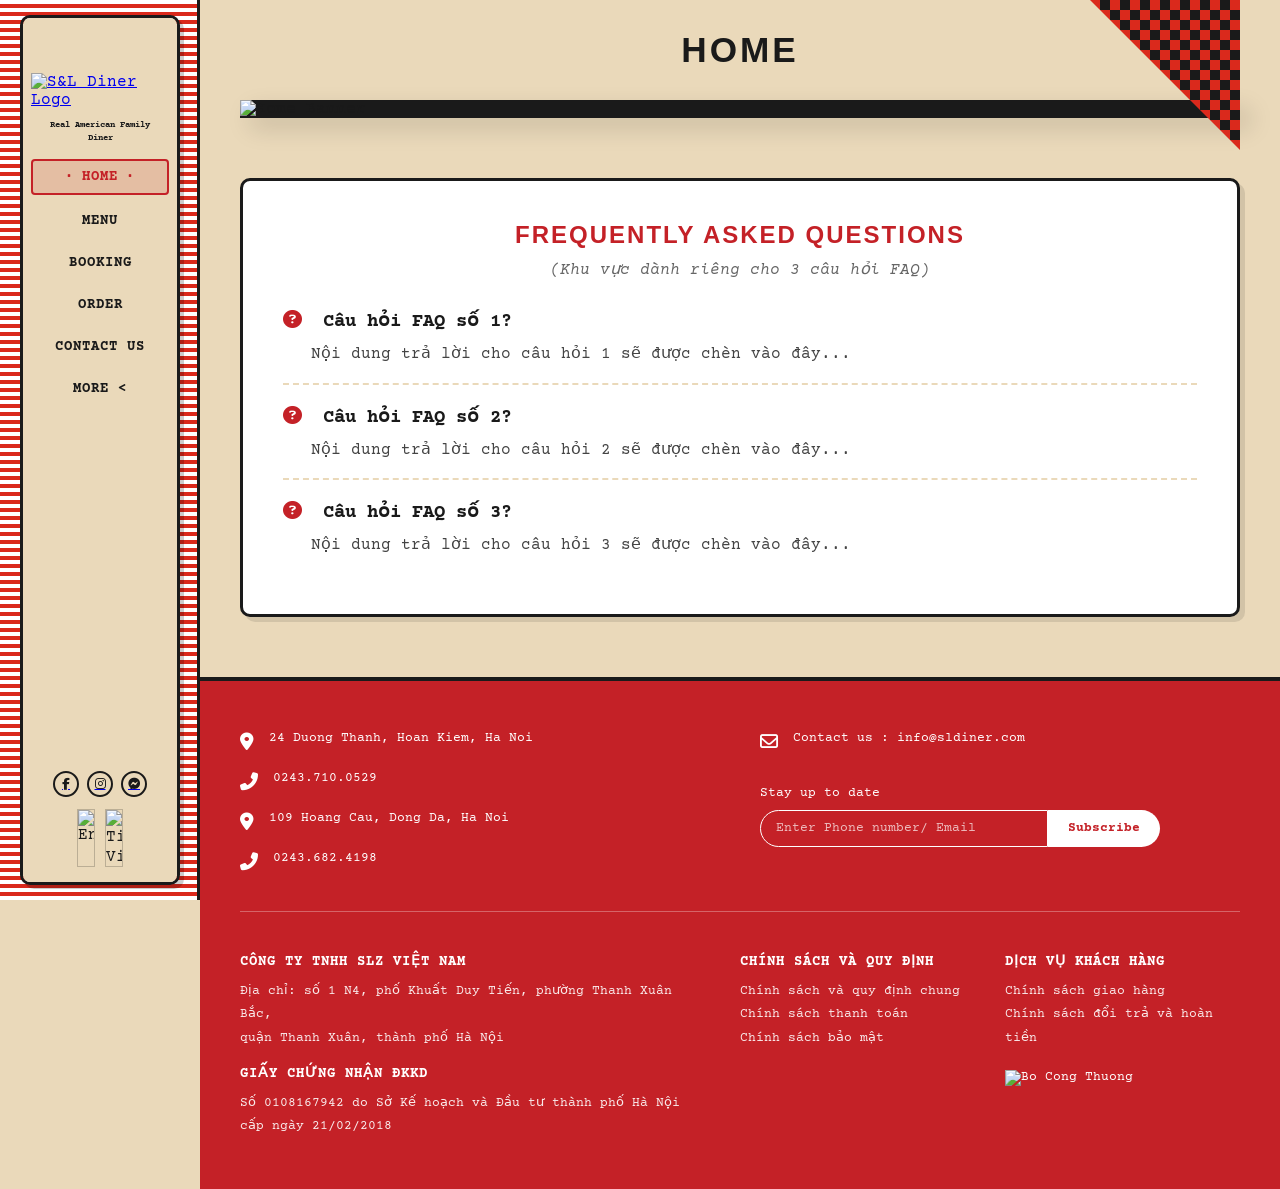
==== index.html @ bfbd5185 "init" ====
<!DOCTYPE html>
<html lang="en">
<head>
    <meta charset="UTF-8">
    <meta name="viewport" content="width=device-width, initial-scale=1.0">
    <title>S&L Diner - Home</title>
    <link rel="shortcut icon" href="https://sldiner.com/wp-content/uploads/2018/12/logo.png">
    <link rel="stylesheet" href="https://cdnjs.cloudflare.com/ajax/libs/font-awesome/6.4.0/css/all.min.css">
    <link rel="stylesheet" href="style.css">
</head>
<body>
    <!-- Background Sọc Đỏ Trắng -->
    <div class="stripes-bg"></div>

    <!-- Sidebar Thẻ Menu -->
    <aside class="diner-sidebar">
        <!-- Họa tiết Caro thò ra -->
        <div class="checker-tab"></div>
        <div class="checker-tab-2"></div>

        <a href="index.html">
            <img src="https://sldiner.com/wp-content/themes/yootheme/cache/logo-xoa-nen-7e51f199.webp" alt="S&L Diner Logo" class="sidebar-logo">
        </a>

        <div class="sidebar-tagline">Real American Family Diner</div>

        <nav class="sidebar-nav">
            <a href="index.html" class="active"><span class="dot">•</span> HOME <span class="dot">•</span></a>
            <a href="menu.html">MENU</a>
            <a href="#">BOOKING</a>
            <a href="#">ORDER</a>
            <a href="#">CONTACT US</a>
            <a href="#">MORE &lt;</a>
        </nav>

        <div class="sidebar-socials">
            <a href="#"><i class="fab fa-facebook-f"></i></a>
            <a href="#"><i class="fab fa-instagram"></i></a>
            <a href="#"><i class="fab fa-facebook-messenger"></i></a>
        </div>

        <div class="sidebar-flags">
            <img src="https://upload.wikimedia.org/wikipedia/en/a/a4/Flag_of_the_United_States.svg" alt="English">
            <img src="https://upload.wikimedia.org/wikipedia/commons/2/21/Flag_of_Vietnam.svg" alt="Tiếng Việt">
        </div>
    </aside>

    <!-- Nội Dung Chính -->
    <main class="diner-main">
        <div class="main-wrapper">
            <header class="diner-header">
                <h1>HOME</h1>
                <div class="checker-top-right"></div>
            </header>

            <!-- Layout Banner Home -->
            <div class="home-banner">
                <img src="https://sldiner.com/wp-content/themes/yootheme/cache/website_EN-2-faaf327c.webp" alt="Home Banner">
            </div>

            <!-- Khu vực dự trữ cho FAQ -->
            <section class="faq-reservation-area" style="width: 100%; margin-top: 60px; padding: 40px; background: #fff; border: 3px solid var(--diner-dark); border-radius: 10px; box-shadow: 5px 5px 0px rgba(0,0,0,0.1);">
                <div style="text-align: center; margin-bottom: 30px;">
                    <h2 style="font-family: 'Arial Black', Impact, sans-serif; color: var(--diner-red); letter-spacing: 2px;">FREQUENTLY ASKED QUESTIONS</h2>
                    <p style="font-style: italic; color: #666; margin-top: 10px;">(Khu vực dành riêng cho 3 câu hỏi FAQ)</p>
                </div>

                <div style="display: flex; flex-direction: column; gap: 20px;">
                    <!-- FAQ Item 1 -->
                    <div style="border-bottom: 2px dashed var(--diner-bg); padding-bottom: 15px;">
                        <h3 style="font-weight: 700; margin-bottom: 10px; color: var(--diner-dark);"><i class="fas fa-question-circle" style="color: var(--diner-red); margin-right: 10px;"></i> Câu hỏi FAQ số 1?</h3>
                        <p style="color: #444; line-height: 1.6; padding-left: 28px;">Nội dung trả lời cho câu hỏi 1 sẽ được chèn vào đây...</p>
                    </div>

                    <!-- FAQ Item 2 -->
                    <div style="border-bottom: 2px dashed var(--diner-bg); padding-bottom: 15px;">
                        <h3 style="font-weight: 700; margin-bottom: 10px; color: var(--diner-dark);"><i class="fas fa-question-circle" style="color: var(--diner-red); margin-right: 10px;"></i> Câu hỏi FAQ số 2?</h3>
                        <p style="color: #444; line-height: 1.6; padding-left: 28px;">Nội dung trả lời cho câu hỏi 2 sẽ được chèn vào đây...</p>
                    </div>

                    <!-- FAQ Item 3 -->
                    <div style="padding-bottom: 15px;">
                        <h3 style="font-weight: 700; margin-bottom: 10px; color: var(--diner-dark);"><i class="fas fa-question-circle" style="color: var(--diner-red); margin-right: 10px;"></i> Câu hỏi FAQ số 3?</h3>
                        <p style="color: #444; line-height: 1.6; padding-left: 28px;">Nội dung trả lời cho câu hỏi 3 sẽ được chèn vào đây...</p>
                    </div>
                </div>
            </section>
        </div>

        <!-- Footer -->
        <footer class="diner-footer">
            <div class="footer-top">
                <div class="footer-contact">
                    <div class="footer-item">
                        <i class="fas fa-map-marker-alt"></i>
                        <div>24 Duong Thanh, Hoan Kiem, Ha Noi</div>
                    </div>
                    <div class="footer-item">
                        <i class="fas fa-phone-alt"></i>
                        <div>0243.710.0529</div>
                    </div>
                    <div class="footer-item">
                        <i class="fas fa-map-marker-alt"></i>
                        <div>109 Hoang Cau, Dong Da, Ha Noi</div>
                    </div>
                    <div class="footer-item">
                        <i class="fas fa-phone-alt"></i>
                        <div>0243.682.4198</div>
                    </div>
                </div>

                <div class="footer-subscribe">
                    <div class="footer-item">
                        <i class="far fa-envelope"></i>
                        <div>Contact us : info@sldiner.com</div>
                    </div>
                    <div style="margin-top: 15px;">
                        <div style="margin-bottom: 8px;">Stay up to date</div>
                        <div class="subscribe-box">
                            <input type="text" placeholder="Enter Phone number/ Email">
                            <button>Subscribe</button>
                        </div>
                    </div>
                </div>
            </div>

            <div class="footer-bottom">
                <div class="footer-col">
                    <h4>CÔNG TY TNHH SLZ VIỆT NAM</h4>
                    <p>Địa chỉ: số 1 N4, phố Khuất Duy Tiến, phường Thanh Xuân Bắc,<br>quận Thanh Xuân, thành phố Hà Nội</p>
                    <br>
                    <h4>GIẤY CHỨNG NHẬN ĐKKD</h4>
                    <p>Số 0108167942 do Sở Kế hoạch và Đầu tư thành phố Hà Nội<br>cấp ngày 21/02/2018</p>
                </div>
                <div class="footer-col">
                    <h4>CHÍNH SÁCH VÀ QUY ĐỊNH</h4>
                    <p><a href="#">Chính sách và quy định chung</a></p>
                    <p><a href="#">Chính sách thanh toán</a></p>
                    <p><a href="#">Chính sách bảo mật</a></p>
                </div>
                <div class="footer-col">
                    <h4>DỊCH VỤ KHÁCH HÀNG</h4>
                    <p><a href="#">Chính sách giao hàng</a></p>
                    <p><a href="#">Chính sách đổi trả và hoàn tiền</a></p>
                    <img src="https://sldiner.com/wp-content/themes/yootheme/cache/Layer-53-f5d13b9d.webp" alt="Bo Cong Thuong" class="badge-img">
                </div>
            </div>
        </footer>
    </main>
</body>
</html>
---- style.css ----
@import url("https://fonts.googleapis.com/css2?family=Courier+Prime:wght@400;700&display=swap");

:root {
    --diner-bg: #ead9ba; /* Cập nhật màu nền theo yêu cầu */
    --diner-red: #c42127; /* Đỏ đậm cổ điển */
    --stripe-red: #da291c; /* Đỏ tươi cho sọc */
    --diner-dark: #1a1a1a; /* Đen đậm chữ */
}

* {
    box-sizing: border-box;
    margin: 0;
    padding: 0;
}

body {
    background-color: var(--diner-bg);
    font-family: "Courier Prime", monospace;
    color: var(--diner-dark);
    display: flex;
    min-height: 100vh;
    overflow-x: hidden;
}

/* ===== SỌC ĐỎ TRẮNG BÊN TRÁI ===== */
.stripes-bg {
    position: fixed;
    left: 0;
    top: 0;
    bottom: 0;
    width: 200px; /* Tăng bề rộng để cân đối sidebar */
    background: repeating-linear-gradient(
        0deg,
        #fff,
        #fff 4px,
        var(--stripe-red) 4px,
        var(--stripe-red) 8px
    );
    z-index: 0;
    border-right: 3px solid var(--diner-dark);
}

/* ===== SIDEBAR MENU (THẺ ĐẶT MÓN) ===== */
.diner-sidebar {
    position: fixed;
    /* Canh giữa sidebar trong vùng sọc (200px - 160px = 40px dư) -> 20px mỗi bên */
    left: 20px;
    top: 15px;
    bottom: 15px;
    width: 160px; /* Giữ nguyên độ rộng sidebar */
    background-color: var(--diner-bg);
    border: 3px solid var(--diner-dark);
    border-radius: 10px;
    z-index: 10;
    display: flex;
    flex-direction: column;
    align-items: center;
    padding: 15px 8px;
    box-shadow: 4px 4px 0px rgba(0, 0, 0, 0.2);
    overflow-y: auto;
    -ms-overflow-style: none;
    scrollbar-width: none;
}

/* Nút caro thò ra bên phải của sidebar */
.checker-tab {
    position: absolute;
    right: -12px;
    top: 25%; /* Điều chỉnh vị trí theo chiều cao mới */
    width: 12px;
    height: 60px;
    background-image: conic-gradient(
        var(--diner-dark) 90deg,
        #fff 90deg 180deg,
        var(--diner-dark) 180deg 270deg,
        #fff 270deg
    );
    background-size: 12px 12px;
    border: 3px solid var(--diner-dark);
    border-left: none;
    z-index: -1;
}

.checker-tab-2 {
    top: 45%;
    height: 40px;
}

.sidebar-logo {
    width: 90px; /* Tăng kích thước logo */
    margin-bottom: 10px;
}

.sidebar-tagline {
    font-size: 9px;
    text-align: center;
    margin-bottom: 15px;
    font-weight: 700;
    line-height: 1.4;
    padding: 0 5px;
}

.sidebar-nav {
    display: flex;
    flex-direction: column;
    gap: 10px; /* Giảm khoảng cách giữa các menu items */
    width: 100%;
    text-align: center;
}

.sidebar-nav a {
    text-decoration: none;
    color: var(--diner-dark);
    font-weight: 700;
    font-size: 14px; /* Tăng cỡ chữ */
    letter-spacing: 1px;
    transition: color 0.3s;
    padding: 8px 5px; /* Tăng padding để dễ bấm */
    border-radius: 4px;
}

.sidebar-nav a:hover {
    color: var(--diner-red);
    background-color: rgba(196, 33, 39, 0.1);
}

.sidebar-nav a.active {
    color: var(--diner-red);
    font-weight: 900;
    background-color: rgba(196, 33, 39, 0.15);
    border: 2px solid var(--diner-red);
}

.sidebar-nav a.active .dot {
    display: inline;
}

.sidebar-nav .dot {
    display: none;
    font-size: 10px;
    vertical-align: middle;
}

.sidebar-socials {
    margin-top: auto;
    display: flex;
    gap: 8px;
    margin-bottom: 12px;
}

.sidebar-socials i {
    background: var(--diner-bg);
    border: 2px solid var(--diner-dark);
    border-radius: 50%;
    width: 26px;
    height: 26px;
    display: flex;
    align-items: center;
    justify-content: center;
    font-size: 12px;
    color: var(--diner-dark);
    transition: all 0.3s;
}

.sidebar-socials i:hover {
    background: var(--diner-dark);
    color: #fff;
}

.sidebar-flags {
    display: flex;
    gap: 10px;
}

.sidebar-flags img {
    width: 18px;
    height: auto;
    border: 1px solid rgba(0, 0, 0, 0.2);
}

/* ===== MAIN CONTENT AREA ===== */
.diner-main {
    margin-left: 200px; /* Đồng bộ với độ rộng sọc đỏ mới */
    flex: 1;
    display: flex;
    flex-direction: column;
    min-height: 100vh;
    position: relative;
    z-index: 1;
}

/* Container đồng bộ cho Home và Menu */
.main-wrapper {
    max-width: 1400px;
    margin: 0 auto;
    width: 100%;
    /* Bỏ padding trái phải để khung ảnh nằm cân giữa so với không gian còn lại (từ 220px trở đi) */
    padding: 0 40px 60px 40px;
    display: flex;
    flex-direction: column;
    align-items: center;
}

.diner-header {
    padding: 30px 0;
    text-align: center;
    position: relative;
    width: 100%;
}

.diner-header h1 {
    font-family: "Arial Black", Impact, sans-serif;
    font-size: 2.2rem;
    letter-spacing: 3px;
    color: var(--diner-dark);
    text-transform: uppercase;
}

/* Họa tiết Caro góc trên phải */
.checker-top-right {
    position: absolute;
    top: 0;
    right: 0;
    width: 150px;
    height: 150px;
    background-image: conic-gradient(
        var(--diner-dark) 90deg,
        var(--stripe-red) 90deg 180deg,
        var(--diner-dark) 180deg 270deg,
        var(--stripe-red) 270deg
    );
    background-size: 20px 20px;
    clip-path: polygon(100% 0, 100% 100%, 0 0);
}

/* ===== GIAO DIỆN HIỂN THỊ (HOME & MENU) ===== */
.home-banner {
    width: 100%;
    box-shadow: 10px 10px 25px rgba(0, 0, 0, 0.15);
    background-color: var(--diner-dark);
    display: flex;
}

/* Layout quyển menu */
.menu-book-layout {
    width: 100%;
    box-shadow: 10px 10px 25px rgba(0, 0, 0, 0.15);
    background-color: var(--diner-dark);
    display: flex;
    flex-wrap: wrap; /* Cho phép các ảnh rớt dòng */
}

.home-banner img {
    width: 100%;
    display: block;
}

.menu-book-layout {
    display: flex; /* Flex để ép 2 ảnh luôn bằng nhau */
}

.menu-book-layout img {
    width: 50%; /* Mỗi trang chiếm chính xác 50% */
    display: block;
    object-fit: cover;
}

.menu-book-layout img:nth-child(even) {
    border-left: 2px solid rgba(0, 0, 0, 0.2); /* Nếp gấp sách đậm hơn chút */
}

/* ===== FOOTER CỔ ĐIỂN ===== */
.diner-footer {
    background-color: var(--diner-red);
    color: #fff;
    padding: 50px 40px;
    margin-top: auto;
    font-size: 13px;
    border-top: 4px solid var(--diner-dark);
    position: relative;
}

.footer-top {
    display: grid;
    grid-template-columns: 1fr 1fr;
    gap: 40px;
    margin-bottom: 40px;
    border-bottom: 1px solid rgba(255, 255, 255, 0.3);
    padding-bottom: 40px;
}

.footer-contact {
    display: flex;
    flex-direction: column;
    gap: 20px;
}

.footer-item {
    display: flex;
    align-items: flex-start;
    gap: 15px;
}

.footer-item i {
    font-size: 18px;
    margin-top: 2px;
}

.footer-subscribe {
    display: flex;
    flex-direction: column;
    gap: 20px;
}

.subscribe-box {
    display: flex;
    margin-top: 10px;
    max-width: 400px;
}

.subscribe-box input {
    padding: 10px 15px;
    background: transparent;
    border: 1px solid #fff;
    color: #fff;
    flex: 1;
    font-family: inherit;
    border-radius: 20px 0 0 20px;
    outline: none;
}

.subscribe-box input::placeholder {
    color: rgba(255, 255, 255, 0.7);
}

.subscribe-box button {
    padding: 10px 20px;
    background: #fff;
    color: var(--diner-red);
    border: none;
    font-family: inherit;
    font-weight: 700;
    border-radius: 0 20px 20px 0;
    cursor: pointer;
    transition: background 0.3s;
}

.subscribe-box button:hover {
    background: var(--diner-bg);
}

.footer-bottom {
    display: grid;
    grid-template-columns: 2fr 1fr 1fr;
    gap: 30px;
}

.footer-col h4 {
    font-size: 14px;
    margin-bottom: 10px;
    letter-spacing: 1px;
}

.footer-col p,
.footer-col a {
    color: rgba(255, 255, 255, 0.9);
    text-decoration: none;
    line-height: 1.8;
}

.footer-col a:hover {
    text-decoration: underline;
}

.badge-img {
    margin-top: 20px;
    width: 120px;
}

/* ===== RESPONSIVE ===== */
@media (max-width: 1024px) {
    .menu-book-layout {
        grid-template-columns: 1fr; /* Mobile/Tablet chỉ hiện 1 cột dọc */
        padding: 0 20px 40px 20px;
    }
}

@media (max-width: 768px) {
    body {
        flex-direction: column;
    }

    .stripes-bg {
        width: 100%;
        height: 15px;
        bottom: auto;
        border-right: none;
        border-bottom: 2px solid var(--diner-dark);
        z-index: 100;
    }

    .diner-sidebar {
        position: relative;
        left: 0;
        top: 15px;
        width: 100%;
        height: auto;
        border-radius: 0;
        border-left: none;
        border-right: none;
        flex-direction: row;
        flex-wrap: wrap;
        justify-content: space-between;
        padding: 15px 20px;
    }

    .checker-tab,
    .checker-tab-2 {
        display: none;
    }

    .sidebar-tagline {
        display: none;
    }

    .sidebar-nav {
        flex-direction: row;
        width: auto;
        gap: 15px;
        align-items: center;
        flex-wrap: wrap;
    }

    .diner-main {
        margin-left: 0;
    }

    .footer-top,
    .footer-bottom {
        grid-template-columns: 1fr;
        gap: 30px;
    }
}
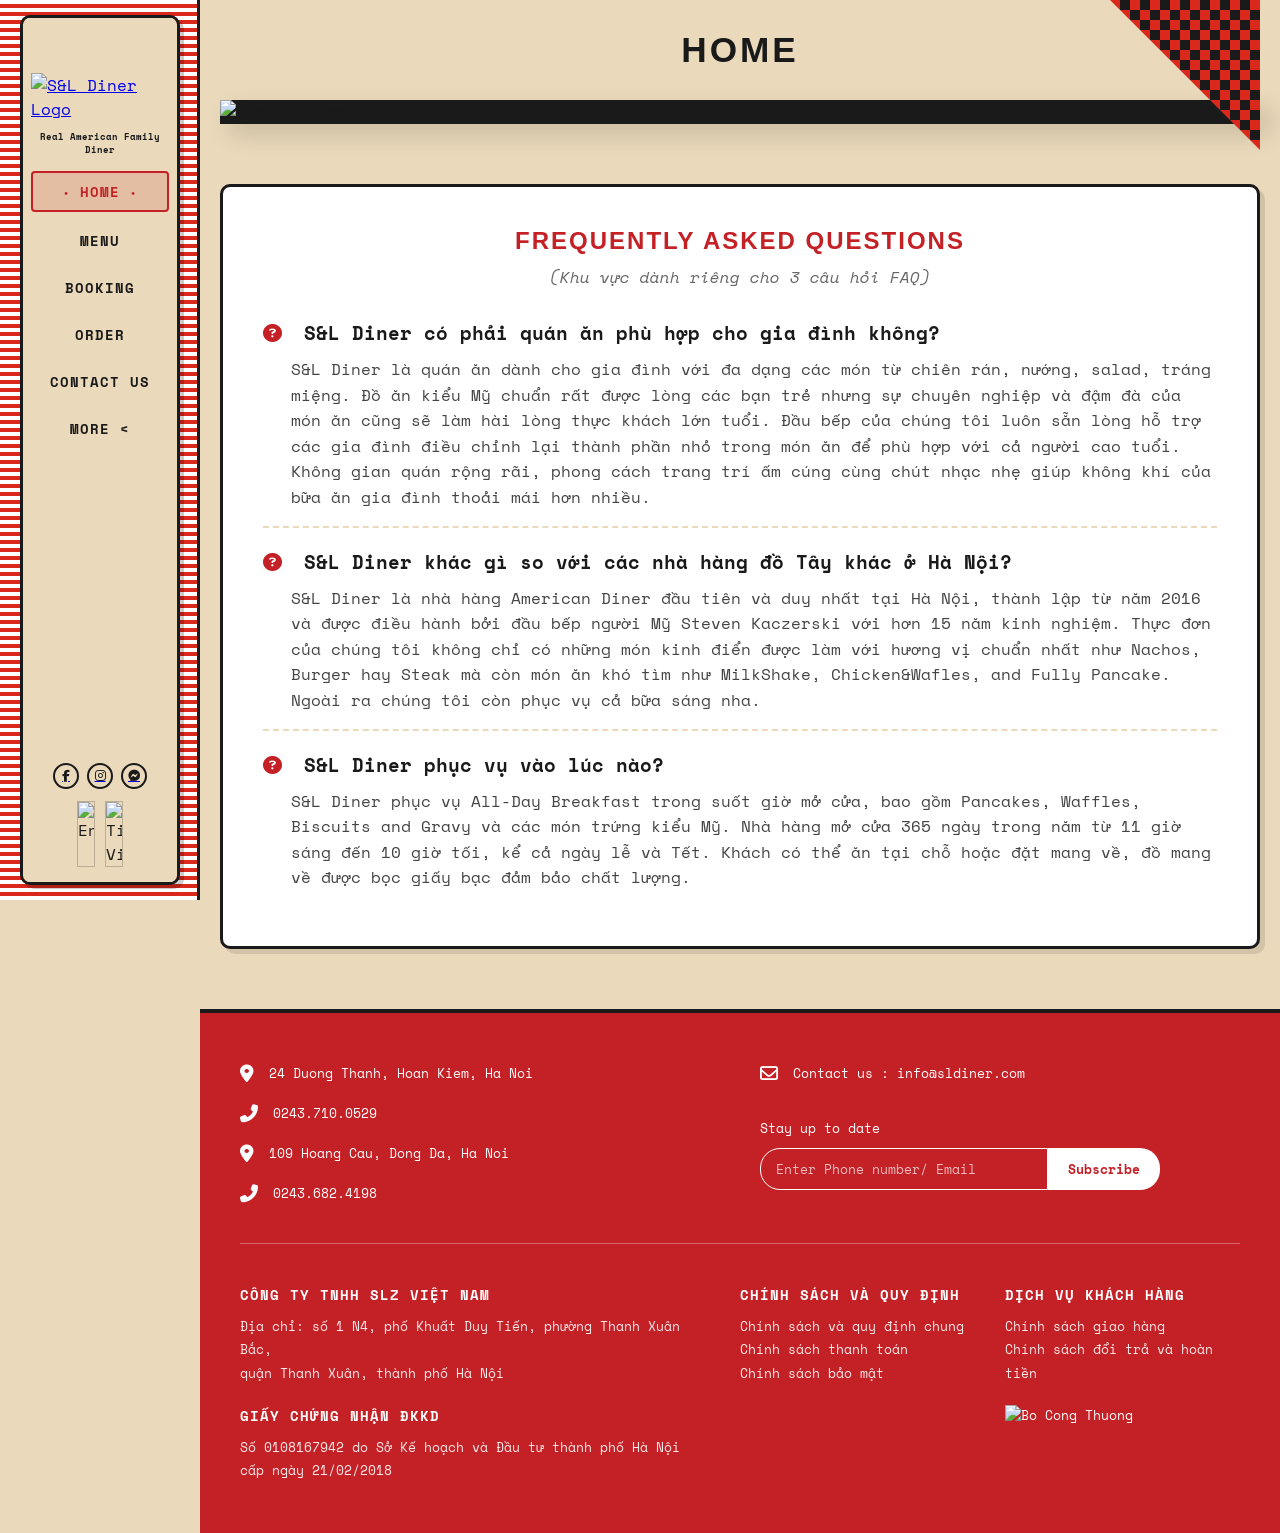
==== commit c7a3618b: "up" ====
--- a/index.html
+++ b/index.html
@@ -1,151 +1,294 @@
-<!DOCTYPE html>
+<!doctype html>
 <html lang="en">
-<head>
-    <meta charset="UTF-8">
-    <meta name="viewport" content="width=device-width, initial-scale=1.0">
-    <title>S&L Diner - Home</title>
-    <link rel="shortcut icon" href="https://sldiner.com/wp-content/uploads/2018/12/logo.png">
-    <link rel="stylesheet" href="https://cdnjs.cloudflare.com/ajax/libs/font-awesome/6.4.0/css/all.min.css">
-    <link rel="stylesheet" href="style.css">
-</head>
-<body>
-    <!-- Background Sọc Đỏ Trắng -->
-    <div class="stripes-bg"></div>
-
-    <!-- Sidebar Thẻ Menu -->
-    <aside class="diner-sidebar">
-        <!-- Họa tiết Caro thò ra -->
-        <div class="checker-tab"></div>
-        <div class="checker-tab-2"></div>
-
-        <a href="index.html">
-            <img src="https://sldiner.com/wp-content/themes/yootheme/cache/logo-xoa-nen-7e51f199.webp" alt="S&L Diner Logo" class="sidebar-logo">
-        </a>
-
-        <div class="sidebar-tagline">Real American Family Diner</div>
-
-        <nav class="sidebar-nav">
-            <a href="index.html" class="active"><span class="dot">•</span> HOME <span class="dot">•</span></a>
-            <a href="menu.html">MENU</a>
-            <a href="#">BOOKING</a>
-            <a href="#">ORDER</a>
-            <a href="#">CONTACT US</a>
-            <a href="#">MORE &lt;</a>
-        </nav>
-
-        <div class="sidebar-socials">
-            <a href="#"><i class="fab fa-facebook-f"></i></a>
-            <a href="#"><i class="fab fa-instagram"></i></a>
-            <a href="#"><i class="fab fa-facebook-messenger"></i></a>
-        </div>
-
-        <div class="sidebar-flags">
-            <img src="https://upload.wikimedia.org/wikipedia/en/a/a4/Flag_of_the_United_States.svg" alt="English">
-            <img src="https://upload.wikimedia.org/wikipedia/commons/2/21/Flag_of_Vietnam.svg" alt="Tiếng Việt">
-        </div>
-    </aside>
-
-    <!-- Nội Dung Chính -->
-    <main class="diner-main">
-        <div class="main-wrapper">
-            <header class="diner-header">
-                <h1>HOME</h1>
-                <div class="checker-top-right"></div>
-            </header>
-
-            <!-- Layout Banner Home -->
-            <div class="home-banner">
-                <img src="https://sldiner.com/wp-content/themes/yootheme/cache/website_EN-2-faaf327c.webp" alt="Home Banner">
+    <head>
+        <meta charset="UTF-8" />
+        <meta name="viewport" content="width=device-width, initial-scale=1.0" />
+        <title>S&L Diner - Home</title>
+        <link
+            rel="shortcut icon"
+            href="https://sldiner.com/wp-content/uploads/2018/12/logo.png"
+        />
+        <link
+            rel="stylesheet"
+            href="https://cdnjs.cloudflare.com/ajax/libs/font-awesome/6.4.0/css/all.min.css"
+        />
+        <link rel="stylesheet" href="style.css" />
+    </head>
+    <body>
+        <!-- Background Sọc Đỏ Trắng -->
+        <div class="stripes-bg"></div>
+
+        <!-- Sidebar Thẻ Menu -->
+        <aside class="diner-sidebar">
+            <!-- Họa tiết Caro thò ra -->
+            <div class="checker-tab"></div>
+            <div class="checker-tab-2"></div>
+
+            <a href="index.html">
+                <img
+                    src="https://sldiner.com/wp-content/themes/yootheme/cache/logo-xoa-nen-7e51f199.webp"
+                    alt="S&L Diner Logo"
+                    class="sidebar-logo"
+                />
+            </a>
+
+            <div class="sidebar-tagline">Real American Family Diner</div>
+
+            <nav class="sidebar-nav">
+                <a href="index.html" class="active"
+                    ><span class="dot">•</span> HOME
+                    <span class="dot">•</span></a
+                >
+                <a href="menu.html">MENU</a>
+                <a href="#">BOOKING</a>
+                <a href="#">ORDER</a>
+                <a href="#">CONTACT US</a>
+                <a href="#">MORE &lt;</a>
+            </nav>
+
+            <div class="sidebar-socials">
+                <a href="#"><i class="fab fa-facebook-f"></i></a>
+                <a href="#"><i class="fab fa-instagram"></i></a>
+                <a href="#"><i class="fab fa-facebook-messenger"></i></a>
             </div>
 
-            <!-- Khu vực dự trữ cho FAQ -->
-            <section class="faq-reservation-area" style="width: 100%; margin-top: 60px; padding: 40px; background: #fff; border: 3px solid var(--diner-dark); border-radius: 10px; box-shadow: 5px 5px 0px rgba(0,0,0,0.1);">
-                <div style="text-align: center; margin-bottom: 30px;">
-                    <h2 style="font-family: 'Arial Black', Impact, sans-serif; color: var(--diner-red); letter-spacing: 2px;">FREQUENTLY ASKED QUESTIONS</h2>
-                    <p style="font-style: italic; color: #666; margin-top: 10px;">(Khu vực dành riêng cho 3 câu hỏi FAQ)</p>
+            <div class="sidebar-flags">
+                <img
+                    src="https://upload.wikimedia.org/wikipedia/en/a/a4/Flag_of_the_United_States.svg"
+                    alt="English"
+                />
+                <img
+                    src="https://upload.wikimedia.org/wikipedia/commons/2/21/Flag_of_Vietnam.svg"
+                    alt="Tiếng Việt"
+                />
+            </div>
+        </aside>
+
+        <!-- Nội Dung Chính -->
+        <main class="diner-main">
+            <div class="main-wrapper">
+                <header class="diner-header">
+                    <h1>HOME</h1>
+                    <div class="checker-top-right"></div>
+                </header>
+
+                <!-- Layout Banner Home -->
+                <div class="home-banner">
+                    <img
+                        src="https://sldiner.com/wp-content/themes/yootheme/cache/website_EN-2-faaf327c.webp"
+                        alt="Home Banner"
+                    />
                 </div>
 
-                <div style="display: flex; flex-direction: column; gap: 20px;">
-                    <!-- FAQ Item 1 -->
-                    <div style="border-bottom: 2px dashed var(--diner-bg); padding-bottom: 15px;">
-                        <h3 style="font-weight: 700; margin-bottom: 10px; color: var(--diner-dark);"><i class="fas fa-question-circle" style="color: var(--diner-red); margin-right: 10px;"></i> Câu hỏi FAQ số 1?</h3>
-                        <p style="color: #444; line-height: 1.6; padding-left: 28px;">Nội dung trả lời cho câu hỏi 1 sẽ được chèn vào đây...</p>
-                    </div>
-
-                    <!-- FAQ Item 2 -->
-                    <div style="border-bottom: 2px dashed var(--diner-bg); padding-bottom: 15px;">
-                        <h3 style="font-weight: 700; margin-bottom: 10px; color: var(--diner-dark);"><i class="fas fa-question-circle" style="color: var(--diner-red); margin-right: 10px;"></i> Câu hỏi FAQ số 2?</h3>
-                        <p style="color: #444; line-height: 1.6; padding-left: 28px;">Nội dung trả lời cho câu hỏi 2 sẽ được chèn vào đây...</p>
-                    </div>
-
-                    <!-- FAQ Item 3 -->
-                    <div style="padding-bottom: 15px;">
-                        <h3 style="font-weight: 700; margin-bottom: 10px; color: var(--diner-dark);"><i class="fas fa-question-circle" style="color: var(--diner-red); margin-right: 10px;"></i> Câu hỏi FAQ số 3?</h3>
-                        <p style="color: #444; line-height: 1.6; padding-left: 28px;">Nội dung trả lời cho câu hỏi 3 sẽ được chèn vào đây...</p>
+                <!-- Khu vực dự trữ cho FAQ -->
+                <section
+                    class="faq-reservation-area"
+                    style="
+                        width: 100%;
+                        margin-top: 60px;
+                        padding: 40px;
+                        background: #fff;
+                        border: 3px solid var(--diner-dark);
+                        border-radius: 10px;
+                        box-shadow: 5px 5px 0px rgba(0, 0, 0, 0.1);
+                    "
+                >
+                    <div style="text-align: center; margin-bottom: 30px">
+                        <h2
+                            style="
+                                font-family:
+                                    &quot;Arial Black&quot;, Impact, sans-serif;
+                                color: var(--diner-red);
+                                letter-spacing: 2px;
+                            "
+                        >
+                            FREQUENTLY ASKED QUESTIONS
+                        </h2>
+                        <p
+                            style="
+                                font-style: italic;
+                                color: #666;
+                                margin-top: 10px;
+                            "
+                        >
+                            (Khu vực dành riêng cho 3 câu hỏi FAQ)
+                        </p>
+                    </div>
+
+                    <div
+                        style="display: flex; flex-direction: column; gap: 20px"
+                    >
+                        <div
+                            style="
+                                border-bottom: 2px dashed var(--diner-bg);
+                                padding-bottom: 15px;
+                            "
+                        >
+                            <h3
+                                style="
+                                    font-weight: 700;
+                                    margin-bottom: 10px;
+                                    color: var(--diner-dark);
+                                "
+                            >
+                                <i
+                                    class="fas fa-question-circle"
+                                    style="
+                                        color: var(--diner-red);
+                                        margin-right: 10px;
+                                    "
+                                ></i>
+                                S&amp;L Diner có phải quán ăn phù hợp cho gia đình không?
+                            </h3>
+                            <p
+                                style="
+                                    color: #444;
+                                    line-height: 1.6;
+                                    padding-left: 28px;
+                                "
+                            >
+                                S&amp;L Diner là quán ăn dành cho gia đình với đa dạng các món từ chiên rán, nướng, salad, tráng miệng. Đồ ăn kiểu Mỹ chuẩn rất được lòng các bạn trẻ nhưng sự chuyên nghiệp và đậm đà của món ăn cũng sẽ làm hài lòng thực khách lớn tuổi. Đầu bếp của chúng tôi luôn sẵn lòng hỗ trợ các gia đình điều chỉnh lại thành phần nhỏ trong món ăn để phù hợp với cả người cao tuổi. Không gian quán rộng rãi, phong cách trang trí ấm cúng cùng chút nhạc nhẹ giúp không khí của bữa ăn gia đình thoải mái hơn nhiều.
+                            </p>
+                        </div>
+
+                        <div
+                            style="
+                                border-bottom: 2px dashed var(--diner-bg);
+                                padding-bottom: 15px;
+                            "
+                        >
+                            <h3
+                                style="
+                                    font-weight: 700;
+                                    margin-bottom: 10px;
+                                    color: var(--diner-dark);
+                                "
+                            >
+                                <i
+                                    class="fas fa-question-circle"
+                                    style="
+                                        color: var(--diner-red);
+                                        margin-right: 10px;
+                                    "
+                                ></i>
+                                S&amp;L Diner khác gì so với các nhà hàng đồ Tây khác ở Hà Nội?
+                            </h3>
+                            <p
+                                style="
+                                    color: #444;
+                                    line-height: 1.6;
+                                    padding-left: 28px;
+                                "
+                            >
+                                S&amp;L Diner là nhà hàng American Diner đầu tiên và duy nhất tại Hà Nội, thành lập từ năm 2016 và được điều hành bởi đầu bếp người Mỹ Steven Kaczerski với hơn 15 năm kinh nghiệm. Thực đơn của chúng tôi không chỉ có những món kinh điển được làm với hương vị chuẩn nhất như Nachos, Burger hay Steak mà còn món ăn khó tìm như MilkShake, Chicken&amp;Wafles, and Fully Pancake. Ngoài ra chúng tôi còn phục vụ cả bữa sáng nha.
+                            </p>
+                        </div>
+
+                        <div style="padding-bottom: 15px">
+                            <h3
+                                style="
+                                    font-weight: 700;
+                                    margin-bottom: 10px;
+                                    color: var(--diner-dark);
+                                "
+                            >
+                                <i
+                                    class="fas fa-question-circle"
+                                    style="
+                                        color: var(--diner-red);
+                                        margin-right: 10px;
+                                    "
+                                ></i>
+                                S&amp;L Diner phục vụ vào lúc nào?
+                            </h3>
+                            <p
+                                style="
+                                    color: #444;
+                                    line-height: 1.6;
+                                    padding-left: 28px;
+                                "
+                            >
+                                S&amp;L Diner phục vụ All-Day Breakfast trong suốt giờ mở cửa, bao gồm Pancakes, Waffles, Biscuits and Gravy và các món trứng kiểu Mỹ. Nhà hàng mở cửa 365 ngày trong năm từ 11 giờ sáng đến 10 giờ tối, kể cả ngày lễ và Tết. Khách có thể ăn tại chỗ hoặc đặt mang về, đồ mang về được bọc giấy bạc đảm bảo chất lượng.
+                            </p>
+                        </div>
+                    </div>
+                </section>
+            </div>
+
+            <!-- Footer -->
+            <footer class="diner-footer">
+                <div class="footer-top">
+                    <div class="footer-contact">
+                        <div class="footer-item">
+                            <i class="fas fa-map-marker-alt"></i>
+                            <div>24 Duong Thanh, Hoan Kiem, Ha Noi</div>
+                        </div>
+                        <div class="footer-item">
+                            <i class="fas fa-phone-alt"></i>
+                            <div>0243.710.0529</div>
+                        </div>
+                        <div class="footer-item">
+                            <i class="fas fa-map-marker-alt"></i>
+                            <div>109 Hoang Cau, Dong Da, Ha Noi</div>
+                        </div>
+                        <div class="footer-item">
+                            <i class="fas fa-phone-alt"></i>
+                            <div>0243.682.4198</div>
+                        </div>
+                    </div>
+
+                    <div class="footer-subscribe">
+                        <div class="footer-item">
+                            <i class="far fa-envelope"></i>
+                            <div>Contact us : info@sldiner.com</div>
+                        </div>
+                        <div style="margin-top: 15px">
+                            <div style="margin-bottom: 8px">
+                                Stay up to date
+                            </div>
+                            <div class="subscribe-box">
+                                <input
+                                    type="text"
+                                    placeholder="Enter Phone number/ Email"
+                                />
+                                <button>Subscribe</button>
+                            </div>
+                        </div>
                     </div>
                 </div>
-            </section>
-        </div>
-
-        <!-- Footer -->
-        <footer class="diner-footer">
-            <div class="footer-top">
-                <div class="footer-contact">
-                    <div class="footer-item">
-                        <i class="fas fa-map-marker-alt"></i>
-                        <div>24 Duong Thanh, Hoan Kiem, Ha Noi</div>
-                    </div>
-                    <div class="footer-item">
-                        <i class="fas fa-phone-alt"></i>
-                        <div>0243.710.0529</div>
-                    </div>
-                    <div class="footer-item">
-                        <i class="fas fa-map-marker-alt"></i>
-                        <div>109 Hoang Cau, Dong Da, Ha Noi</div>
-                    </div>
-                    <div class="footer-item">
-                        <i class="fas fa-phone-alt"></i>
-                        <div>0243.682.4198</div>
+
+                <div class="footer-bottom">
+                    <div class="footer-col">
+                        <h4>CÔNG TY TNHH SLZ VIỆT NAM</h4>
+                        <p>
+                            Địa chỉ: số 1 N4, phố Khuất Duy Tiến, phường Thanh
+                            Xuân Bắc,<br />quận Thanh Xuân, thành phố Hà Nội
+                        </p>
+                        <br />
+                        <h4>GIẤY CHỨNG NHẬN ĐKKD</h4>
+                        <p>
+                            Số 0108167942 do Sở Kế hoạch và Đầu tư thành phố Hà
+                            Nội<br />cấp ngày 21/02/2018
+                        </p>
+                    </div>
+                    <div class="footer-col">
+                        <h4>CHÍNH SÁCH VÀ QUY ĐỊNH</h4>
+                        <p><a href="#">Chính sách và quy định chung</a></p>
+                        <p><a href="#">Chính sách thanh toán</a></p>
+                        <p><a href="#">Chính sách bảo mật</a></p>
+                    </div>
+                    <div class="footer-col">
+                        <h4>DỊCH VỤ KHÁCH HÀNG</h4>
+                        <p><a href="#">Chính sách giao hàng</a></p>
+                        <p><a href="#">Chính sách đổi trả và hoàn tiền</a></p>
+                        <img
+                            src="https://sldiner.com/wp-content/themes/yootheme/cache/Layer-53-f5d13b9d.webp"
+                            alt="Bo Cong Thuong"
+                            class="badge-img"
+                        />
                     </div>
                 </div>
-
-                <div class="footer-subscribe">
-                    <div class="footer-item">
-                        <i class="far fa-envelope"></i>
-                        <div>Contact us : info@sldiner.com</div>
-                    </div>
-                    <div style="margin-top: 15px;">
-                        <div style="margin-bottom: 8px;">Stay up to date</div>
-                        <div class="subscribe-box">
-                            <input type="text" placeholder="Enter Phone number/ Email">
-                            <button>Subscribe</button>
-                        </div>
-                    </div>
-                </div>
-            </div>
-
-            <div class="footer-bottom">
-                <div class="footer-col">
-                    <h4>CÔNG TY TNHH SLZ VIỆT NAM</h4>
-                    <p>Địa chỉ: số 1 N4, phố Khuất Duy Tiến, phường Thanh Xuân Bắc,<br>quận Thanh Xuân, thành phố Hà Nội</p>
-                    <br>
-                    <h4>GIẤY CHỨNG NHẬN ĐKKD</h4>
-                    <p>Số 0108167942 do Sở Kế hoạch và Đầu tư thành phố Hà Nội<br>cấp ngày 21/02/2018</p>
-                </div>
-                <div class="footer-col">
-                    <h4>CHÍNH SÁCH VÀ QUY ĐỊNH</h4>
-                    <p><a href="#">Chính sách và quy định chung</a></p>
-                    <p><a href="#">Chính sách thanh toán</a></p>
-                    <p><a href="#">Chính sách bảo mật</a></p>
-                </div>
-                <div class="footer-col">
-                    <h4>DỊCH VỤ KHÁCH HÀNG</h4>
-                    <p><a href="#">Chính sách giao hàng</a></p>
-                    <p><a href="#">Chính sách đổi trả và hoàn tiền</a></p>
-                    <img src="https://sldiner.com/wp-content/themes/yootheme/cache/Layer-53-f5d13b9d.webp" alt="Bo Cong Thuong" class="badge-img">
-                </div>
-            </div>
-        </footer>
-    </main>
-</body>
-</html>+            </footer>
+        </main>
+    </body>
+</html>
--- a/style.css
+++ b/style.css
@@ -1,4 +1,4 @@
-@import url("https://fonts.googleapis.com/css2?family=Courier+Prime:wght@400;700&display=swap");
+@import url("https://fonts.googleapis.com/css2?family=Space+Mono:ital,wght@0,400;0,700;1,400;1,700&display=swap");
 
 :root {
     --diner-bg: #ead9ba; /* Cập nhật màu nền theo yêu cầu */
@@ -15,7 +15,7 @@
 
 body {
     background-color: var(--diner-bg);
-    font-family: "Courier Prime", monospace;
+    font-family: "Space Mono", "Courier New", Courier, monospace;
     color: var(--diner-dark);
     display: flex;
     min-height: 100vh;
@@ -191,14 +191,13 @@
 
 /* Container đồng bộ cho Home và Menu */
 .main-wrapper {
-    max-width: 1400px;
-    margin: 0 auto;
+    max-width: none;
+    margin: 0;
     width: 100%;
-    /* Bỏ padding trái phải để khung ảnh nằm cân giữa so với không gian còn lại (từ 220px trở đi) */
-    padding: 0 40px 60px 40px;
+    padding: 0 20px 60px 20px;
     display: flex;
     flex-direction: column;
-    align-items: center;
+    align-items: stretch;
 }
 
 .diner-header {
@@ -435,6 +434,69 @@
         margin-left: 0;
     }
 
+    .main-wrapper {
+        padding: 0 15px 40px 15px;
+    }
+
+    /* Đổi ảnh Menu thành 1 cột trên mobile */
+    .menu-book-layout img {
+        width: 100%;
+        border-left: none !important;
+        border-bottom: 2px solid rgba(0, 0, 0, 0.2);
+    }
+
+    /* Thiết kế lại Table cho Mobile */
+    .menu-rcm-area {
+        padding: 20px 10px !important;
+        margin-top: 30px !important;
+        overflow-x: auto !important; /* Cho phép cuộn ngang bảng trên mobile nếu cần */
+    }
+
+    /* Bỏ giới hạn tối thiểu 800px trên mobile */
+    .menu-rcm-area table {
+        min-width: unset !important;
+    }
+
+    /* Xếp chồng nội dung bảng trên mobile */
+    .menu-rcm-area thead {
+        display: none; /* Ẩn tiêu đề cột */
+    }
+
+    .menu-rcm-area tbody tr {
+        display: block;
+        margin-bottom: 20px;
+        border: 2px solid var(--diner-dark) !important;
+        border-radius: 8px;
+        background: #fff;
+    }
+
+    .menu-rcm-area th,
+    .menu-rcm-area td {
+        display: block;
+        width: 100% !important;
+        border-right: none !important;
+        border-bottom: 1px solid rgba(0, 0, 0, 0.1) !important;
+        padding: 15px !important;
+    }
+
+    /* Canh giữa các nội dung trong bảng trên mobile */
+    .menu-rcm-area td > div[style*="display: flex"] {
+        flex-direction: column;
+        align-items: center;
+        gap: 20px !important;
+    }
+
+    .menu-rcm-area td > div > div[style*="text-align: center"] {
+        max-width: 100% !important;
+        width: 100%;
+    }
+
+    /* Giới hạn kích thước ảnh trên mobile tránh quá to */
+    .menu-rcm-area img {
+        max-width: 250px;
+        margin: 0 auto;
+    }
+
     .footer-top,
     .footer-bottom {
         grid-template-columns: 1fr;
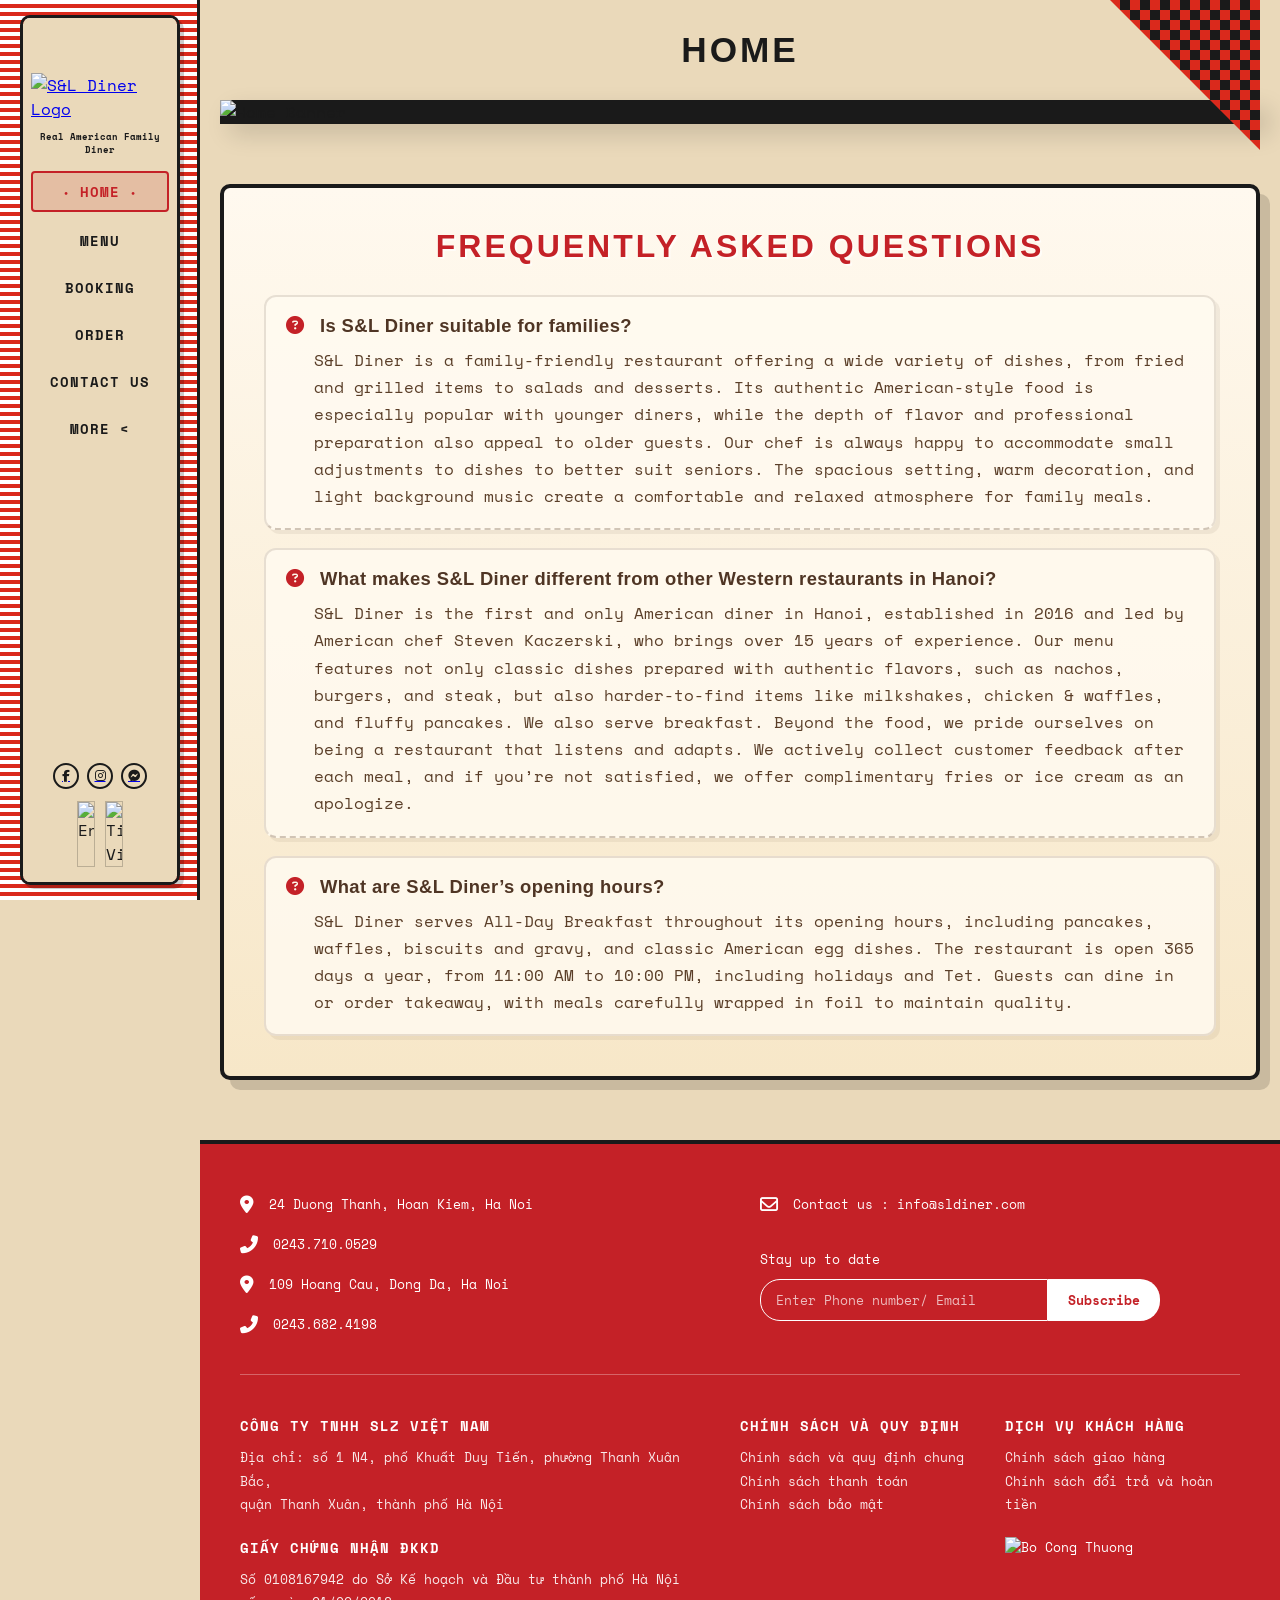
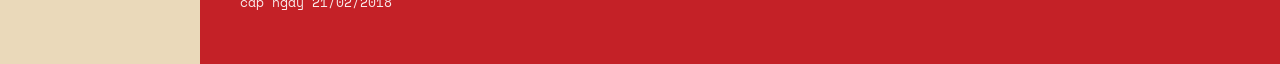
==== commit 8d8d6cc5: "init" ====
--- a/index.html
+++ b/index.html
@@ -110,9 +110,7 @@
                                 color: #666;
                                 margin-top: 10px;
                             "
-                        >
-                            (Khu vực dành riêng cho 3 câu hỏi FAQ)
-                        </p>
+                        ></p>
                     </div>
 
                     <div
@@ -138,7 +136,7 @@
                                         margin-right: 10px;
                                     "
                                 ></i>
-                                S&amp;L Diner có phải quán ăn phù hợp cho gia đình không?
+                                Is S&amp;L Diner suitable for families?
                             </h3>
                             <p
                                 style="
@@ -147,7 +145,18 @@
                                     padding-left: 28px;
                                 "
                             >
-                                S&amp;L Diner là quán ăn dành cho gia đình với đa dạng các món từ chiên rán, nướng, salad, tráng miệng. Đồ ăn kiểu Mỹ chuẩn rất được lòng các bạn trẻ nhưng sự chuyên nghiệp và đậm đà của món ăn cũng sẽ làm hài lòng thực khách lớn tuổi. Đầu bếp của chúng tôi luôn sẵn lòng hỗ trợ các gia đình điều chỉnh lại thành phần nhỏ trong món ăn để phù hợp với cả người cao tuổi. Không gian quán rộng rãi, phong cách trang trí ấm cúng cùng chút nhạc nhẹ giúp không khí của bữa ăn gia đình thoải mái hơn nhiều.
+                                S&amp;L Diner is a family-friendly restaurant
+                                offering a wide variety of dishes, from fried
+                                and grilled items to salads and desserts. Its
+                                authentic American-style food is especially
+                                popular with younger diners, while the depth of
+                                flavor and professional preparation also appeal
+                                to older guests. Our chef is always happy to
+                                accommodate small adjustments to dishes to
+                                better suit seniors. The spacious setting, warm
+                                decoration, and light background music create a
+                                comfortable and relaxed atmosphere for family
+                                meals.
                             </p>
                         </div>
 
@@ -171,7 +180,8 @@
                                         margin-right: 10px;
                                     "
                                 ></i>
-                                S&amp;L Diner khác gì so với các nhà hàng đồ Tây khác ở Hà Nội?
+                                What makes S&amp;L Diner different from other
+                                Western restaurants in Hanoi?
                             </h3>
                             <p
                                 style="
@@ -180,7 +190,20 @@
                                     padding-left: 28px;
                                 "
                             >
-                                S&amp;L Diner là nhà hàng American Diner đầu tiên và duy nhất tại Hà Nội, thành lập từ năm 2016 và được điều hành bởi đầu bếp người Mỹ Steven Kaczerski với hơn 15 năm kinh nghiệm. Thực đơn của chúng tôi không chỉ có những món kinh điển được làm với hương vị chuẩn nhất như Nachos, Burger hay Steak mà còn món ăn khó tìm như MilkShake, Chicken&amp;Wafles, and Fully Pancake. Ngoài ra chúng tôi còn phục vụ cả bữa sáng nha.
+                                S&amp;L Diner is the first and only American
+                                diner in Hanoi, established in 2016 and led by
+                                American chef Steven Kaczerski, who brings over
+                                15 years of experience. Our menu features not
+                                only classic dishes prepared with authentic
+                                flavors, such as nachos, burgers, and steak, but
+                                also harder-to-find items like milkshakes,
+                                chicken &amp; waffles, and fluffy pancakes. We
+                                also serve breakfast. Beyond the food, we pride
+                                ourselves on being a restaurant that listens and
+                                adapts. We actively collect customer feedback
+                                after each meal, and if you’re not satisfied, we
+                                offer complimentary fries or ice cream as an
+                                apologize.
                             </p>
                         </div>
 
@@ -199,7 +222,7 @@
                                         margin-right: 10px;
                                     "
                                 ></i>
-                                S&amp;L Diner phục vụ vào lúc nào?
+                                What are S&amp;L Diner’s opening hours?
                             </h3>
                             <p
                                 style="
@@ -208,7 +231,14 @@
                                     padding-left: 28px;
                                 "
                             >
-                                S&amp;L Diner phục vụ All-Day Breakfast trong suốt giờ mở cửa, bao gồm Pancakes, Waffles, Biscuits and Gravy và các món trứng kiểu Mỹ. Nhà hàng mở cửa 365 ngày trong năm từ 11 giờ sáng đến 10 giờ tối, kể cả ngày lễ và Tết. Khách có thể ăn tại chỗ hoặc đặt mang về, đồ mang về được bọc giấy bạc đảm bảo chất lượng.
+                                S&amp;L Diner serves All-Day Breakfast
+                                throughout its opening hours, including
+                                pancakes, waffles, biscuits and gravy, and
+                                classic American egg dishes. The restaurant is
+                                open 365 days a year, from 11:00 AM to 10:00 PM,
+                                including holidays and Tet. Guests can dine in
+                                or order takeaway, with meals carefully wrapped
+                                in foil to maintain quality.
                             </p>
                         </div>
                     </div>
--- a/style.css
+++ b/style.css
@@ -268,6 +268,500 @@
     border-left: 2px solid rgba(0, 0, 0, 0.2); /* Nếp gấp sách đậm hơn chút */
 }
 
+/* ===== RECOMMENDATION TABLE ===== */
+.menu-rcm-area {
+    background: linear-gradient(180deg, #fff9ef 0%, #f7e7c8 100%) !important;
+    border: 4px solid var(--diner-dark) !important;
+    box-shadow: 10px 10px 0 rgba(0, 0, 0, 0.14) !important;
+}
+
+.menu-rcm-area h2 {
+    color: var(--diner-red) !important;
+    text-shadow: 2px 2px 0 rgba(255, 255, 255, 0.7);
+}
+
+.menu-rcm-area table {
+    background: rgba(255, 252, 245, 0.75);
+}
+
+.rcm-section {
+    display: flex;
+    flex-direction: column;
+    justify-content: flex-start;
+    text-align: left;
+}
+
+.rcm-group {
+    display: grid;
+    align-items: start;
+}
+
+.rcm-copy {
+    text-align: left;
+    min-height: 100%;
+    color: #3f2a1c;
+}
+
+.menu-rcm-area thead th {
+    background: #f4ddba;
+    color: var(--diner-dark);
+}
+
+.menu-rcm-area tbody th {
+    background: repeating-linear-gradient(
+        180deg,
+        #fff7ea,
+        #fff7ea 14px,
+        #f9ecd5 14px,
+        #f9ecd5 28px
+    );
+    color: var(--diner-dark);
+}
+
+.menu-rcm-area tbody td {
+    background: rgba(255, 250, 241, 0.82);
+}
+
+.menu-rcm-area table tbody tr.rcm-group-start:not(:first-child) td,
+.menu-rcm-area table tbody tr.rcm-group-start:not(:first-child) th {
+    border-top: 2px dashed rgba(90, 62, 40, 0.45);
+}
+
+.menu-rcm-area tbody tr:last-child td,
+.menu-rcm-area tbody tr:last-child th {
+    background: #f8e2ba;
+}
+
+.rcm-card img {
+    border: 3px solid #fff6ea;
+    box-shadow: 3px 3px 0 rgba(90, 62, 40, 0.18);
+}
+
+.rcm-card__title {
+    color: #4f3524;
+}
+
+.rcm-price-highlight {
+    color: #8b1e1e;
+}
+
+.rcm-copy__topic {
+    color: #b22b24;
+    text-align: center;
+    font-family: "Arial Black", Impact, sans-serif;
+    font-size: 18px;
+    text-transform: uppercase;
+    letter-spacing: 2px;
+    margin: 0 0 8px;
+}
+
+.rcm-copy strong {
+    color: #5a3e28;
+    font-weight: 700;
+}
+
+.rcm-copy__intro {
+    font-weight: 700;
+    font-style: italic;
+    color: #5a3e28;
+    line-height: 1.5;
+    margin-top: 0;
+    background: linear-gradient(180deg, rgba(248, 226, 186, 0.95) 0%, rgba(244, 221, 186, 0.95) 100%);
+    border: 2px solid rgba(178, 43, 36, 0.18);
+    border-radius: 12px;
+    padding: 10px 12px;
+    box-shadow: 3px 3px 0 rgba(90, 62, 40, 0.1);
+}
+
+.rcm-copy__intro-emphasis {
+    font-weight: 700;
+    font-style: italic;
+    color: #5a3e28;
+}
+
+.faq-reservation-area {
+    background: linear-gradient(180deg, #fff9ef 0%, #f7e7c8 100%) !important;
+    border: 4px solid var(--diner-dark) !important;
+    box-shadow: 10px 10px 0 rgba(0, 0, 0, 0.14) !important;
+}
+
+.faq-reservation-area h2 {
+    color: var(--diner-red) !important;
+    font-size: 2rem;
+    letter-spacing: 3px !important;
+    text-shadow: 2px 2px 0 rgba(255, 255, 255, 0.65);
+}
+
+.faq-reservation-area > div:last-child > div {
+    background: rgba(255, 250, 241, 0.82);
+    border: 2px solid rgba(90, 62, 40, 0.14);
+    border-radius: 12px;
+    padding: 18px 20px !important;
+    box-shadow: 4px 4px 0 rgba(90, 62, 40, 0.08);
+}
+
+.faq-reservation-area > div:last-child > div h3 {
+    color: #4f3524 !important;
+    font-family: "Arial Black", Impact, sans-serif;
+    font-size: 1.15rem;
+    letter-spacing: 0.4px;
+}
+
+.faq-reservation-area > div:last-child > div i {
+    color: var(--diner-red) !important;
+}
+
+.faq-reservation-area > div:last-child > div p {
+    color: #5a3e28 !important;
+    line-height: 1.7 !important;
+}
+
+.faq-reservation-area > div:last-child > div:not(:last-child) {
+    border-bottom: 2px dashed rgba(90, 62, 40, 0.28) !important;
+}
+
+.faq-reservation-area > div:last-child {
+    gap: 18px !important;
+}
+
+.faq-reservation-area p:empty {
+    display: none;
+}
+
+@media (max-width: 768px) {
+    .faq-reservation-area {
+        padding: 24px 16px !important;
+    }
+
+    .faq-reservation-area h2 {
+        font-size: 1.45rem;
+        letter-spacing: 2px !important;
+    }
+
+    .faq-reservation-area > div:last-child > div {
+        padding: 16px 14px !important;
+    }
+
+    .faq-reservation-area > div:last-child > div h3 {
+        font-size: 1rem;
+    }
+}
+
+@media (max-width: 480px) {
+    .rcm-copy__intro {
+        padding: 8px 10px;
+        border-radius: 10px;
+    }
+}
+
+.menu-rcm-area thead span,
+.menu-rcm-area tbody {
+    color: #5e4533;
+}
+
+.menu-rcm-area tbody tr:first-child th {
+    background: linear-gradient(180deg, #f6e2bc 0%, #efd2a0 100%);
+}
+
+.menu-rcm-area tbody th,
+.menu-rcm-area tbody td,
+.menu-rcm-area thead th {
+    transition: background-color 0.2s ease;
+}
+
+.rcm-copy p + p {
+    margin-top: 8px;
+}
+
+.rcm-copy__intro + p {
+    margin-top: 10px;
+}
+
+.menu-rcm-area thead span,
+.menu-rcm-area tbody {
+    color: #5e4533;
+}
+
+.menu-rcm-area tbody tr:first-child th {
+    background: linear-gradient(180deg, #f6e2bc 0%, #efd2a0 100%);
+}
+
+.menu-rcm-area tbody th,
+.menu-rcm-area tbody td,
+.menu-rcm-area thead th {
+    transition: background-color 0.2s ease;
+}
+
+.rcm-group {
+    display: grid;
+    align-items: start;
+}
+
+.rcm-copy {
+    text-align: left;
+    min-height: 100%;
+}
+
+.rcm-copy__topic {
+    display: block;
+    text-align: center;
+    font-family: "Arial Black", Impact, sans-serif;
+    font-size: 18px;
+    text-transform: uppercase;
+    letter-spacing: 2px;
+    color: var(--diner-red);
+    margin-bottom: 6px;
+}
+
+.rcm-copy strong {
+    color: #5a3e28;
+    font-weight: 700;
+}
+
+.rcm-copy__intro {
+    font-weight: 700;
+    font-style: italic;
+    color: #7a5a3a;
+    line-height: 1.5;
+    margin-top: 0;
+}
+
+.rcm-copy p + p {
+    margin-top: 8px;
+}
+
+.rcm-copy__intro + p {
+    margin-top: 10px;
+}
+
+.rcm-price-highlight {
+    font-weight: 900;
+    color: var(--diner-red);
+    font-size: 1.08em;
+}
+
+.menu-rcm-area table tbody tr td,
+.menu-rcm-area table tbody tr th {
+    vertical-align: top;
+}
+
+.menu-rcm-area table tbody tr.rcm-group-start:not(:first-child) td,
+.menu-rcm-area table tbody tr.rcm-group-start:not(:first-child) th {
+    border-top: 2px dashed rgba(26, 26, 26, 0.4);
+}
+
+.rcm-group--4 {
+    grid-template-columns: repeat(4, minmax(0, 150px));
+    gap: 10px;
+    justify-content: center;
+}
+
+.rcm-group--3 {
+    grid-template-columns: repeat(3, minmax(0, 150px));
+    gap: 12px;
+    justify-content: center;
+}
+
+.rcm-group--4 .rcm-card,
+.rcm-group--3 .rcm-card,
+.rcm-group--2-uniform .rcm-card,
+.rcm-group--1 .rcm-card {
+    width: 100%;
+    max-width: 150px;
+    margin: 0 auto;
+}
+
+.rcm-group--2 {
+    grid-template-columns: repeat(2, minmax(0, 150px));
+    gap: 12px;
+    justify-content: center;
+    max-width: 312px;
+    margin: 0 auto;
+}
+
+.rcm-group--2-uniform {
+    max-width: 312px;
+    width: 100%;
+}
+
+.rcm-group--1 {
+    grid-template-columns: minmax(0, 150px);
+    justify-content: center;
+    width: 100%;
+}
+
+.rcm-group--1 .rcm-card img {
+    width: 100%;
+    max-width: 150px;
+    aspect-ratio: 1 / 1;
+    height: auto;
+}
+
+.rcm-group--4,
+.rcm-group--3,
+.rcm-group--2-uniform,
+.rcm-group--1 {
+    margin: 0 auto;
+}
+
+.rcm-card {
+    text-align: center;
+}
+
+.rcm-card img {
+    width: 100%;
+    display: block;
+    aspect-ratio: 1 / 1;
+    object-fit: cover;
+    border-radius: 8px;
+    margin-bottom: 8px;
+}
+
+.rcm-card__title {
+    font-weight: 700;
+    font-size: 14px;
+    line-height: 1.35;
+    min-height: 38px;
+}
+
+.rcm-copy {
+    text-align: left;
+}
+
+.rcm-copy p + p {
+    margin-top: 10px;
+}
+
+.rcm-copy__topic {
+    display: block;
+    text-align: center;
+    font-family: "Arial Black", Impact, sans-serif;
+    font-size: 18px;
+    text-transform: uppercase;
+    letter-spacing: 2px;
+    color: var(--diner-red);
+    margin-bottom: 6px;
+}
+
+.rcm-copy strong {
+    color: #5a3e28;
+    font-weight: 700;
+}
+
+.rcm-copy__intro {
+    font-weight: 700;
+    font-style: italic;
+    color: #7a5a3a;
+    line-height: 1.5;
+    margin-top: 0;
+}
+
+.rcm-copy p + p {
+    margin-top: 8px;
+}
+
+.rcm-copy__intro + p {
+    margin-top: 10px;
+}
+
+.rcm-price-highlight {
+    font-weight: 900;
+    color: var(--diner-red);
+    font-size: 1.08em;
+}
+
+.menu-rcm-area table tbody tr td,
+.menu-rcm-area table tbody tr th {
+    vertical-align: top;
+}
+
+.menu-rcm-area table tbody tr.rcm-group-start:not(:first-child) td,
+.menu-rcm-area table tbody tr.rcm-group-start:not(:first-child) th {
+    border-top: 2px dashed rgba(26, 26, 26, 0.4);
+}
+
+.rcm-group--4 {
+    grid-template-columns: repeat(4, minmax(0, 150px));
+    gap: 10px;
+    justify-content: center;
+}
+
+.rcm-group--3 {
+    grid-template-columns: repeat(3, minmax(0, 150px));
+    gap: 12px;
+    justify-content: center;
+}
+
+.rcm-group--4 .rcm-card,
+.rcm-group--3 .rcm-card,
+.rcm-group--2-uniform .rcm-card,
+.rcm-group--1 .rcm-card {
+    width: 100%;
+    max-width: 150px;
+    margin: 0 auto;
+}
+
+.rcm-group--2 {
+    grid-template-columns: repeat(2, minmax(0, 150px));
+    gap: 12px;
+    justify-content: center;
+    max-width: 312px;
+    margin: 0 auto;
+}
+
+.rcm-group--2-uniform {
+    max-width: 312px;
+    width: 100%;
+}
+
+.rcm-group--1 {
+    grid-template-columns: minmax(0, 150px);
+    justify-content: center;
+    width: 100%;
+}
+
+.rcm-group--1 .rcm-card img {
+    width: 100%;
+    max-width: 150px;
+    aspect-ratio: 1 / 1;
+    height: auto;
+}
+
+.rcm-group--4,
+.rcm-group--3,
+.rcm-group--2-uniform,
+.rcm-group--1 {
+    margin: 0 auto;
+}
+
+.rcm-card {
+    text-align: center;
+}
+
+.rcm-card img {
+    width: 100%;
+    display: block;
+    aspect-ratio: 1 / 1;
+    object-fit: cover;
+    border-radius: 8px;
+    margin-bottom: 8px;
+}
+
+.rcm-card__title {
+    font-weight: 700;
+    font-size: 14px;
+    line-height: 1.35;
+    min-height: 38px;
+}
+
+.rcm-copy {
+    text-align: left;
+}
+
+.rcm-copy p + p {
+    margin-top: 10px;
+}
+
 /* ===== FOOTER CỔ ĐIỂN ===== */
 .diner-footer {
     background-color: var(--diner-red);
@@ -445,56 +939,987 @@
         border-bottom: 2px solid rgba(0, 0, 0, 0.2);
     }
 
-    /* Thiết kế lại Table cho Mobile */
+    /* Thu nhỏ toàn bộ bảng recommendation để vừa màn hình mobile */
     .menu-rcm-area {
-        padding: 20px 10px !important;
+        padding: 16px 8px !important;
         margin-top: 30px !important;
-        overflow-x: auto !important; /* Cho phép cuộn ngang bảng trên mobile nếu cần */
-    }
-
-    /* Bỏ giới hạn tối thiểu 800px trên mobile */
+        overflow: hidden !important;
+    }
+
+    .menu-rcm-area > div:last-child {
+        width: 100% !important;
+        display: flex;
+        justify-content: center;
+    }
+
     .menu-rcm-area table {
-        min-width: unset !important;
-    }
-
-    /* Xếp chồng nội dung bảng trên mobile */
+        width: 980px !important;
+        max-width: none !important;
+        transform: scale(0.33);
+        transform-origin: top center;
+        margin: 0 auto;
+        margin-bottom: -650px;
+    }
+
     .menu-rcm-area thead {
-        display: none; /* Ẩn tiêu đề cột */
+        display: table-header-group;
     }
 
     .menu-rcm-area tbody tr {
-        display: block;
-        margin-bottom: 20px;
-        border: 2px solid var(--diner-dark) !important;
-        border-radius: 8px;
-        background: #fff;
+        display: table-row;
+        margin-bottom: 0;
+        border: none !important;
+        border-radius: 0;
+        background: transparent;
     }
 
     .menu-rcm-area th,
     .menu-rcm-area td {
+        display: table-cell;
+        width: auto !important;
+        border-bottom: none !important;
+    }
+
+    .rcm-group--4 {
+        grid-template-columns: repeat(4, minmax(0, 150px)) !important;
+    }
+
+    .rcm-group--3 {
+        grid-template-columns: repeat(3, minmax(0, 150px)) !important;
+    }
+
+    .rcm-group--2 {
+        grid-template-columns: repeat(2, minmax(0, 150px)) !important;
+    }
+
+    .rcm-group--1 {
+        grid-template-columns: minmax(0, 150px) !important;
+    }
+
+    .rcm-card__title {
+        min-height: 38px;
+    }
+
+    .menu-rcm-area img {
+        max-width: none;
+        margin: 0;
+    }
+
+    .menu-rcm-area table th,
+    .menu-rcm-area table td,
+    .menu-rcm-area table p,
+    .menu-rcm-area table div,
+    .menu-rcm-area table span,
+    .menu-rcm-area table strong {
+        -webkit-font-smoothing: antialiased;
+    }
+
+    .menu-rcm-area table th,
+    .menu-rcm-area table td {
+        padding: 12px !important;
+    }
+
+    .menu-rcm-area table .rcm-copy__topic {
+        font-size: 16px;
+    }
+
+    .menu-rcm-area table .rcm-card__title {
+        font-size: 13px;
+    }
+
+    .menu-rcm-area table .rcm-copy,
+    .menu-rcm-area table .rcm-copy__intro {
+        font-size: 13px;
+        line-height: 1.45;
+    }
+
+    .menu-rcm-area table .rcm-price-highlight {
+        font-size: 1em;
+    }
+
+    .menu-rcm-area table .rcm-copy__topic {
+        margin-bottom: 4px;
+    }
+
+    .menu-rcm-area table .rcm-copy__intro + p {
+        margin-top: 8px;
+    }
+
+    .menu-rcm-area table .rcm-copy p + p {
+        margin-top: 6px;
+    }
+
+    .menu-rcm-area table .rcm-group--4,
+    .menu-rcm-area table .rcm-group--3,
+    .menu-rcm-area table .rcm-group--2-uniform,
+    .menu-rcm-area table .rcm-group--1 {
+        margin: 0 auto;
+    }
+
+    .menu-rcm-area table .rcm-group--4 .rcm-card,
+    .menu-rcm-area table .rcm-group--3 .rcm-card,
+    .menu-rcm-area table .rcm-group--2-uniform .rcm-card,
+    .menu-rcm-area table .rcm-group--1 .rcm-card {
+        max-width: 150px;
+    }
+
+    .menu-rcm-area table .rcm-group--1 .rcm-card img {
+        max-width: 150px;
+    }
+
+    .menu-rcm-area table {
+        box-shadow: none;
+    }
+
+    .menu-rcm-area table tbody tr.rcm-group-start:not(:first-child) td,
+    .menu-rcm-area table tbody tr.rcm-group-start:not(:first-child) th {
+        border-top-width: 2px !important;
+    }
+
+    .menu-rcm-area table tr:last-child td,
+    .menu-rcm-area table tr:last-child th {
+        border-bottom-width: 2px !important;
+    }
+
+    .menu-rcm-area table tbody tr:first-child th[rowspan] {
+        font-size: 0.92rem !important;
+        line-height: 1.25 !important;
+        padding: 10px 8px !important;
+    }
+
+    .menu-rcm-area table thead th span {
+        font-size: 11px !important;
+    }
+
+    .menu-rcm-area table thead th {
+        font-size: 0.95rem !important;
+        line-height: 1.25 !important;
+    }
+
+    .menu-rcm-area h2 {
+        font-size: 1.3rem !important;
+        letter-spacing: 2px !important;
+    }
+
+    .menu-rcm-area > div:first-child {
+        margin-bottom: 14px !important;
+    }
+
+    .menu-rcm-area::after {
+        content: "";
         display: block;
-        width: 100% !important;
-        border-right: none !important;
-        border-bottom: 1px solid rgba(0, 0, 0, 0.1) !important;
-        padding: 15px !important;
-    }
-
-    /* Canh giữa các nội dung trong bảng trên mobile */
-    .menu-rcm-area td > div[style*="display: flex"] {
-        flex-direction: column;
-        align-items: center;
-        gap: 20px !important;
-    }
-
-    .menu-rcm-area td > div > div[style*="text-align: center"] {
-        max-width: 100% !important;
+        height: 0;
+        clear: both;
+    }
+
+    .menu-rcm-area {
+        min-height: 760px;
+    }
+
+    @supports not (transform: scale(0.33)) {
+        .menu-rcm-area {
+            overflow: auto !important;
+            min-height: auto;
+        }
+
+        .menu-rcm-area table {
+            width: 100% !important;
+            transform: none;
+            margin-bottom: 0;
+        }
+    }
+
+    @media (max-width: 480px) {
+        .menu-rcm-area table {
+            transform: scale(0.29);
+            margin-bottom: -760px;
+        }
+
+        .menu-rcm-area {
+            min-height: 830px;
+        }
+    }
+
+    @media (max-width: 390px) {
+        .menu-rcm-area table {
+            transform: scale(0.27);
+            margin-bottom: -820px;
+        }
+
+        .menu-rcm-area {
+            min-height: 880px;
+        }
+    }
+
+    @media (max-width: 360px) {
+        .menu-rcm-area table {
+            transform: scale(0.25);
+            margin-bottom: -900px;
+        }
+
+        .menu-rcm-area {
+            min-height: 940px;
+        }
+    }
+
+    @media (max-width: 320px) {
+        .menu-rcm-area table {
+            transform: scale(0.22);
+            margin-bottom: -1010px;
+        }
+
+        .menu-rcm-area {
+            min-height: 1030px;
+        }
+    }
+
+    .menu-rcm-area table {
+        border-collapse: collapse;
+    }
+
+    .menu-rcm-area table td,
+    .menu-rcm-area table th {
+        background-clip: padding-box;
+    }
+
+    .menu-rcm-area table tbody tr,
+    .menu-rcm-area table thead tr {
+        page-break-inside: avoid;
+    }
+
+    .menu-rcm-area table .rcm-section,
+    .menu-rcm-area table .rcm-copy {
+        overflow: visible;
+    }
+
+    .menu-rcm-area table .rcm-card img {
+        border-width: 2px;
+    }
+
+    .menu-rcm-area table .rcm-copy__intro-emphasis {
+        font-size: inherit;
+    }
+
+    .menu-rcm-area table .rcm-price-highlight {
+        white-space: nowrap;
+    }
+
+    .menu-rcm-area table .rcm-copy strong {
+        font-size: inherit;
+    }
+
+    .menu-rcm-area table .rcm-copy__topic,
+    .menu-rcm-area table .rcm-price-highlight,
+    .menu-rcm-area table strong {
+        text-wrap: balance;
+    }
+
+    .menu-rcm-area table .rcm-card {
+        min-width: 0;
+    }
+
+    .menu-rcm-area table .rcm-card__title {
+        word-break: break-word;
+    }
+
+    .menu-rcm-area table .rcm-copy p,
+    .menu-rcm-area table .rcm-copy__intro {
+        word-break: break-word;
+    }
+
+    .menu-rcm-area table .rcm-copy__topic {
+        word-break: normal;
+    }
+
+    .menu-rcm-area table .rcm-group {
+        align-items: start;
+    }
+
+    .menu-rcm-area table .rcm-copy {
+        min-height: auto;
+    }
+
+    .menu-rcm-area table .rcm-section {
+        min-height: auto;
+    }
+
+    .menu-rcm-area table {
+        will-change: transform;
+    }
+
+    .menu-rcm-area {
+        transform: translateZ(0);
+    }
+
+    .menu-rcm-area table {
+        backface-visibility: hidden;
+    }
+
+    .menu-rcm-area table thead,
+    .menu-rcm-area table tbody,
+    .menu-rcm-area table tr,
+    .menu-rcm-area table td,
+    .menu-rcm-area table th {
+        overflow: visible;
+    }
+
+    .menu-rcm-area table .rcm-copy__topic {
+        text-wrap: wrap;
+    }
+
+    .menu-rcm-area table .rcm-copy__intro {
+        max-width: none;
+    }
+
+    .menu-rcm-area table .rcm-copy p {
+        max-width: none;
+    }
+
+    .menu-rcm-area table .rcm-group--2-uniform,
+    .menu-rcm-area table .rcm-group--2,
+    .menu-rcm-area table .rcm-group--3,
+    .menu-rcm-area table .rcm-group--4,
+    .menu-rcm-area table .rcm-group--1 {
+        width: auto;
+    }
+
+    .menu-rcm-area table .rcm-card {
+        justify-self: center;
+    }
+
+    .menu-rcm-area table {
+        position: relative;
+        left: 0;
+    }
+
+    .menu-rcm-area table .rcm-copy__topic {
+        text-align: center;
+    }
+
+    .menu-rcm-area table .rcm-card img {
+        box-shadow: 2px 2px 0 rgba(90, 62, 40, 0.16);
+    }
+
+    .menu-rcm-area table .rcm-copy__intro-emphasis {
+        line-height: 1.45;
+    }
+
+    .menu-rcm-area table .rcm-copy__intro,
+    .menu-rcm-area table .rcm-copy p {
+        text-wrap: pretty;
+    }
+
+    .menu-rcm-area table .rcm-card__title,
+    .menu-rcm-area table .rcm-copy__topic {
+        text-align: center;
+    }
+
+    .menu-rcm-area table .rcm-price-highlight {
+        letter-spacing: 0;
+    }
+
+    .menu-rcm-area table .rcm-copy__intro,
+    .menu-rcm-area table .rcm-copy p {
+        margin-right: 0;
+    }
+
+    .menu-rcm-area table .rcm-copy p,
+    .menu-rcm-area table .rcm-copy__intro {
+        hyphens: auto;
+    }
+
+    .menu-rcm-area table .rcm-copy strong {
+        hyphens: manual;
+    }
+
+    .menu-rcm-area table .rcm-card__title {
+        hyphens: auto;
+    }
+
+    .menu-rcm-area table .rcm-copy__topic {
+        hyphens: manual;
+    }
+
+    .menu-rcm-area table .rcm-card img,
+    .menu-rcm-area table .rcm-copy,
+    .menu-rcm-area table .rcm-section {
+        contain: layout paint;
+    }
+
+    .menu-rcm-area table .rcm-group {
+        contain: layout;
+    }
+
+    .menu-rcm-area table .rcm-copy {
+        contain: content;
+    }
+
+    .menu-rcm-area table .rcm-card {
+        contain: content;
+    }
+
+    .menu-rcm-area table {
+        contain: layout paint style;
+    }
+
+    .menu-rcm-area {
+        contain: layout paint style;
+    }
+
+    .menu-rcm-area table .rcm-copy__topic {
+        font-weight: 700;
+    }
+
+    .menu-rcm-area table .rcm-copy__intro {
+        font-weight: 700;
+    }
+
+    .menu-rcm-area table .rcm-copy__intro-emphasis {
+        font-weight: 700;
+    }
+
+    .menu-rcm-area table .rcm-copy strong {
+        font-weight: 700;
+    }
+
+    .menu-rcm-area table .rcm-card__title {
+        font-weight: 700;
+    }
+
+    .menu-rcm-area table .rcm-price-highlight {
+        font-weight: 900;
+    }
+
+    .menu-rcm-area table .rcm-copy__topic {
+        color: #b22b24;
+    }
+
+    .menu-rcm-area table .rcm-copy__intro {
+        color: #7a5a3a;
+    }
+
+    .menu-rcm-area table .rcm-copy__intro-emphasis,
+    .menu-rcm-area table .rcm-copy strong {
+        color: #5a3e28;
+    }
+
+    .menu-rcm-area table .rcm-card__title {
+        color: #4f3524;
+    }
+
+    .menu-rcm-area table .rcm-price-highlight {
+        color: #8b1e1e;
+    }
+
+    .menu-rcm-area table thead span,
+    .menu-rcm-area table tbody {
+        color: #5e4533;
+    }
+
+    .menu-rcm-area table .rcm-card img {
+        background: #fff;
+    }
+
+    .menu-rcm-area table .rcm-card {
+        background: transparent;
+    }
+
+    .menu-rcm-area table .rcm-section,
+    .menu-rcm-area table .rcm-copy {
+        background: transparent;
+    }
+
+    .menu-rcm-area table thead th,
+    .menu-rcm-area table tbody th,
+    .menu-rcm-area table tbody td {
+        background-origin: border-box;
+    }
+
+    .menu-rcm-area table {
+        isolation: isolate;
+    }
+
+    .menu-rcm-area {
+        isolation: isolate;
+    }
+
+    .menu-rcm-area table .rcm-group {
+        justify-items: center;
+    }
+
+    .menu-rcm-area table .rcm-group--4,
+    .menu-rcm-area table .rcm-group--3,
+    .menu-rcm-area table .rcm-group--2,
+    .menu-rcm-area table .rcm-group--1 {
+        justify-content: center;
+    }
+
+    .menu-rcm-area table .rcm-copy__topic {
+        letter-spacing: 1px;
+    }
+
+    .menu-rcm-area table thead th:first-child,
+    .menu-rcm-area table tbody th[rowspan] {
+        width: auto !important;
+    }
+
+    .menu-rcm-area table tbody th[rowspan] {
+        min-width: 54px;
+    }
+
+    .menu-rcm-area table thead th:first-child {
+        min-width: 54px;
+    }
+
+    .menu-rcm-area table th,
+    .menu-rcm-area table td {
+        white-space: normal;
+    }
+
+    .menu-rcm-area table {
+        font-kerning: normal;
+    }
+
+    .menu-rcm-area table .rcm-copy__topic {
+        text-rendering: optimizeLegibility;
+    }
+
+    .menu-rcm-area table .rcm-card__title,
+    .menu-rcm-area table .rcm-copy p,
+    .menu-rcm-area table .rcm-copy__intro {
+        text-rendering: optimizeLegibility;
+    }
+
+    .menu-rcm-area table thead th,
+    .menu-rcm-area table tbody th[rowspan] {
+        text-rendering: optimizeLegibility;
+    }
+
+    .menu-rcm-area table {
+        image-rendering: auto;
+    }
+
+    .menu-rcm-area table .rcm-card img {
+        image-rendering: auto;
+    }
+
+    .menu-rcm-area table .rcm-group--4,
+    .menu-rcm-area table .rcm-group--3,
+    .menu-rcm-area table .rcm-group--2,
+    .menu-rcm-area table .rcm-group--1,
+    .menu-rcm-area table .rcm-group--2-uniform {
+        justify-items: center;
+    }
+
+    .menu-rcm-area table .rcm-copy {
+        text-align: left;
+    }
+
+    .menu-rcm-area table .rcm-copy__topic,
+    .menu-rcm-area table .rcm-card__title {
         width: 100%;
     }
 
-    /* Giới hạn kích thước ảnh trên mobile tránh quá to */
-    .menu-rcm-area img {
-        max-width: 250px;
-        margin: 0 auto;
+    .menu-rcm-area table .rcm-card {
+        width: 100%;
+    }
+
+    .menu-rcm-area table .rcm-group--2-uniform .rcm-card,
+    .menu-rcm-area table .rcm-group--1 .rcm-card,
+    .menu-rcm-area table .rcm-group--3 .rcm-card,
+    .menu-rcm-area table .rcm-group--4 .rcm-card {
+        width: 100%;
+    }
+
+    .menu-rcm-area table .rcm-copy__topic {
+        margin-top: 0;
+    }
+
+    .menu-rcm-area table .rcm-copy__intro {
+        margin-bottom: 0;
+    }
+
+    .menu-rcm-area table .rcm-copy p {
+        margin-bottom: 0;
+    }
+
+    .menu-rcm-area table .rcm-copy__intro-emphasis {
+        display: inline;
+    }
+
+    .menu-rcm-area table .rcm-price-highlight {
+        display: inline;
+    }
+
+    .menu-rcm-area table .rcm-copy strong {
+        display: inline;
+    }
+
+    .menu-rcm-area table .rcm-card__title {
+        display: block;
+    }
+
+    .menu-rcm-area table .rcm-copy__topic {
+        display: block;
+    }
+
+    .menu-rcm-area table .rcm-copy__intro {
+        display: block;
+    }
+
+    .menu-rcm-area table .rcm-copy {
+        display: block;
+    }
+
+    .menu-rcm-area table .rcm-section {
+        display: block;
+    }
+
+    .menu-rcm-area table .rcm-group {
+        display: grid;
+    }
+
+    .menu-rcm-area table .rcm-card {
+        display: block;
+    }
+
+    .menu-rcm-area table .rcm-card img {
+        display: block;
+    }
+
+    .menu-rcm-area table .rcm-copy__topic {
+        display: block;
+    }
+
+    .menu-rcm-area table .rcm-price-highlight {
+        display: inline;
+    }
+
+    .menu-rcm-area table .rcm-copy strong {
+        display: inline;
+    }
+
+    .menu-rcm-area table {
+        pointer-events: auto;
+    }
+
+    .menu-rcm-area {
+        pointer-events: auto;
+    }
+
+    .menu-rcm-area table .rcm-card img,
+    .menu-rcm-area table .rcm-card,
+    .menu-rcm-area table .rcm-copy,
+    .menu-rcm-area table .rcm-section,
+    .menu-rcm-area table .rcm-group {
+        pointer-events: auto;
+    }
+
+    .menu-rcm-area table {
+        user-select: text;
+    }
+
+    .menu-rcm-area table .rcm-card img {
+        user-select: none;
+    }
+
+    .menu-rcm-area table .rcm-copy,
+    .menu-rcm-area table .rcm-copy p,
+    .menu-rcm-area table .rcm-copy__intro {
+        user-select: text;
+    }
+
+    .menu-rcm-area table .rcm-copy__topic,
+    .menu-rcm-area table .rcm-card__title {
+        user-select: text;
+    }
+
+    .menu-rcm-area table .rcm-price-highlight,
+    .menu-rcm-area table .rcm-copy strong {
+        user-select: text;
+    }
+
+    .menu-rcm-area table .rcm-card__title,
+    .menu-rcm-area table .rcm-copy__topic,
+    .menu-rcm-area table .rcm-copy__intro,
+    .menu-rcm-area table .rcm-copy p {
+        overflow-wrap: anywhere;
+    }
+
+    .menu-rcm-area table thead span {
+        overflow-wrap: anywhere;
+    }
+
+    .menu-rcm-area table thead th,
+    .menu-rcm-area table tbody th[rowspan] {
+        overflow-wrap: anywhere;
+    }
+
+    .menu-rcm-area table .rcm-card__title,
+    .menu-rcm-area table .rcm-copy__topic {
+        line-height: 1.2;
+    }
+
+    .menu-rcm-area table .rcm-copy__intro,
+    .menu-rcm-area table .rcm-copy p {
+        line-height: 1.45;
+    }
+
+    .menu-rcm-area table .rcm-card img {
+        border-radius: 6px;
+    }
+
+    .menu-rcm-area table .rcm-card img {
+        margin-bottom: 6px;
+    }
+
+    .menu-rcm-area table .rcm-card__title {
+        min-height: 0;
+    }
+
+    .menu-rcm-area table .rcm-copy__topic {
+        min-height: 0;
+    }
+
+    .menu-rcm-area table .rcm-copy__intro,
+    .menu-rcm-area table .rcm-copy p {
+        min-height: 0;
+    }
+
+    .menu-rcm-area table {
+        border-spacing: 0;
+    }
+
+    .menu-rcm-area table .rcm-group {
+        gap: inherit;
+    }
+
+    .menu-rcm-area table .rcm-copy__topic {
+        font-size: 15px;
+    }
+
+    .menu-rcm-area table .rcm-copy__intro,
+    .menu-rcm-area table .rcm-copy p,
+    .menu-rcm-area table .rcm-card__title {
+        letter-spacing: 0;
+    }
+
+    .menu-rcm-area table .rcm-copy__topic {
+        letter-spacing: 1px;
+    }
+
+    .menu-rcm-area table .rcm-copy p,
+    .menu-rcm-area table .rcm-copy__intro {
+        letter-spacing: 0;
+    }
+
+    .menu-rcm-area table .rcm-card img {
+        object-fit: cover;
+    }
+
+    .menu-rcm-area table .rcm-group--1 .rcm-card img {
+        object-fit: cover;
+    }
+
+    .menu-rcm-area table .rcm-copy__intro-emphasis,
+    .menu-rcm-area table .rcm-price-highlight,
+    .menu-rcm-area table .rcm-copy strong {
+        white-space: normal;
+    }
+
+    .menu-rcm-area table .rcm-copy__topic {
+        white-space: normal;
+    }
+
+    .menu-rcm-area table .rcm-card__title {
+        white-space: normal;
+    }
+
+    .menu-rcm-area table .rcm-copy__intro,
+    .menu-rcm-area table .rcm-copy p {
+        white-space: normal;
+    }
+
+    .menu-rcm-area table .rcm-card img {
+        background-color: #fff;
+    }
+
+    .menu-rcm-area table {
+        background: transparent;
+    }
+
+    .menu-rcm-area table thead th,
+    .menu-rcm-area table tbody th,
+    .menu-rcm-area table tbody td {
+        background-clip: padding-box;
+    }
+
+    .menu-rcm-area table .rcm-card {
+        background-color: transparent;
+    }
+
+    .menu-rcm-area table .rcm-copy,
+    .menu-rcm-area table .rcm-section {
+        background-color: transparent;
+    }
+
+    .menu-rcm-area table .rcm-copy__topic {
+        color: #b22b24;
+    }
+
+    .menu-rcm-area table .rcm-card__title {
+        color: #4f3524;
+    }
+
+    .menu-rcm-area table .rcm-copy__intro {
+        color: #7a5a3a;
+    }
+
+    .menu-rcm-area table .rcm-copy strong,
+    .menu-rcm-area table .rcm-copy__intro-emphasis {
+        color: #5a3e28;
+    }
+
+    .menu-rcm-area table .rcm-price-highlight {
+        color: #8b1e1e;
+    }
+
+    .menu-rcm-area table thead span,
+    .menu-rcm-area table tbody {
+        color: #5e4533;
+    }
+
+    .menu-rcm-area table {
+        display: table;
+    }
+
+    .menu-rcm-area table thead,
+    .menu-rcm-area table tbody {
+        display: table-header-group;
+    }
+
+    .menu-rcm-area table tbody {
+        display: table-row-group;
+    }
+
+    .menu-rcm-area table tr {
+        display: table-row;
+    }
+
+    .menu-rcm-area table td,
+    .menu-rcm-area table th {
+        display: table-cell;
+    }
+
+    .menu-rcm-area table .rcm-group {
+        display: grid;
+    }
+
+    .menu-rcm-area table .rcm-copy,
+    .menu-rcm-area table .rcm-section {
+        display: block;
+    }
+
+    .menu-rcm-area table .rcm-card {
+        display: block;
+    }
+
+    .menu-rcm-area table .rcm-card img {
+        display: block;
+    }
+
+    .menu-rcm-area table .rcm-copy__topic {
+        display: block;
+    }
+
+    .menu-rcm-area table .rcm-copy__intro {
+        display: block;
+    }
+
+    .menu-rcm-area table .rcm-copy p {
+        display: block;
+    }
+
+    .menu-rcm-area table .rcm-price-highlight,
+    .menu-rcm-area table .rcm-copy strong,
+    .menu-rcm-area table .rcm-copy__intro-emphasis {
+        display: inline;
+    }
+
+    .menu-rcm-area table {
+        contain: none;
+    }
+
+    .menu-rcm-area {
+        contain: none;
+    }
+
+    .menu-rcm-area table .rcm-group,
+    .menu-rcm-area table .rcm-copy,
+    .menu-rcm-area table .rcm-card,
+    .menu-rcm-area table .rcm-section {
+        contain: none;
+    }
+
+    .menu-rcm-area table {
+        will-change: auto;
+    }
+
+    .menu-rcm-area {
+        transform: none;
+    }
+
+    .menu-rcm-area table {
+        backface-visibility: visible;
+    }
+
+    .menu-rcm-area table,
+    .menu-rcm-area table * {
+        box-sizing: border-box;
+    }
+
+    .menu-rcm-area table {
+        overflow: visible;
+    }
+
+    .menu-rcm-area table thead,
+    .menu-rcm-area table tbody,
+    .menu-rcm-area table tr,
+    .menu-rcm-area table td,
+    .menu-rcm-area table th {
+        overflow: visible;
+    }
+
+    .menu-rcm-area table .rcm-copy__topic,
+    .menu-rcm-area table .rcm-card__title,
+    .menu-rcm-area table .rcm-copy__intro,
+    .menu-rcm-area table .rcm-copy p {
+        max-width: none;
+    }
+
+    .menu-rcm-area table thead th,
+    .menu-rcm-area table tbody th[rowspan] {
+        font-weight: 700;
+    }
+
+    .menu-rcm-area table {
+        table-layout: fixed;
+    }
+
+    .menu-rcm-area table .rcm-card img {
+        width: 100%;
+    }
+
+    .menu-rcm-area table .rcm-group--4,
+    .menu-rcm-area table .rcm-group--3,
+    .menu-rcm-area table .rcm-group--2,
+    .menu-rcm-area table .rcm-group--2-uniform,
+    .menu-rcm-area table .rcm-group--1 {
+        width: auto;
+    }
+
+    .menu-rcm-area table .rcm-card {
+        max-width: 100%;
     }
 
     .footer-top,
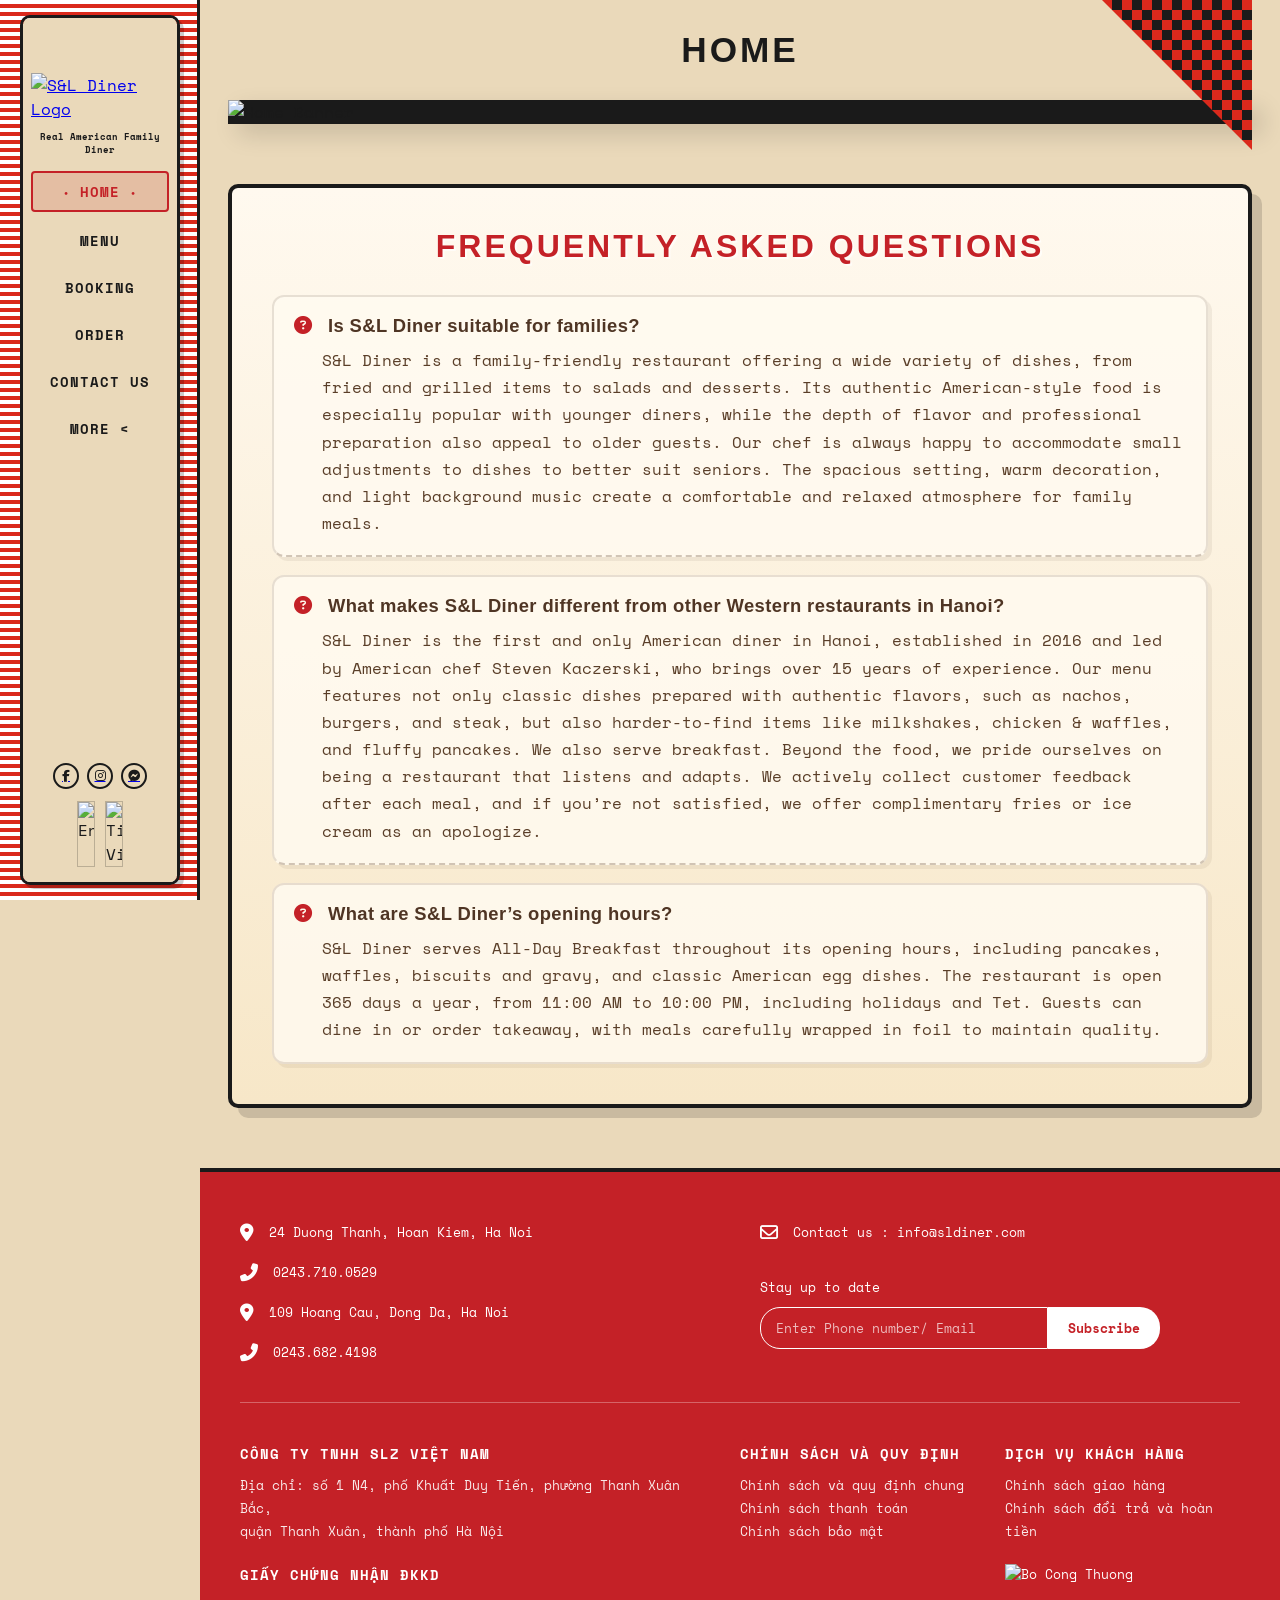
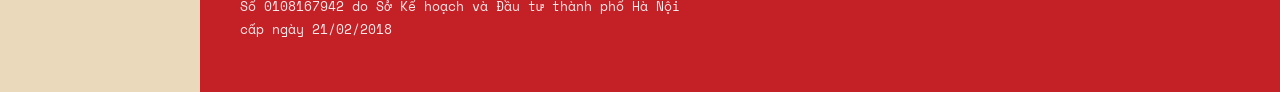
==== commit 86dfc90d: "update" ====
--- a/index.html
+++ b/index.html
@@ -14,7 +14,7 @@
         />
         <link rel="stylesheet" href="style.css" />
     </head>
-    <body>
+    <body class="home-page">
         <!-- Background Sọc Đỏ Trắng -->
         <div class="stripes-bg"></div>
 
--- a/style.css
+++ b/style.css
@@ -200,6 +200,12 @@
     align-items: stretch;
 }
 
+body.home-page .main-wrapper {
+    max-width: 1320px;
+    margin: 0 auto;
+    padding: 0 28px 60px;
+}
+
 .diner-header {
     padding: 30px 0;
     text-align: center;
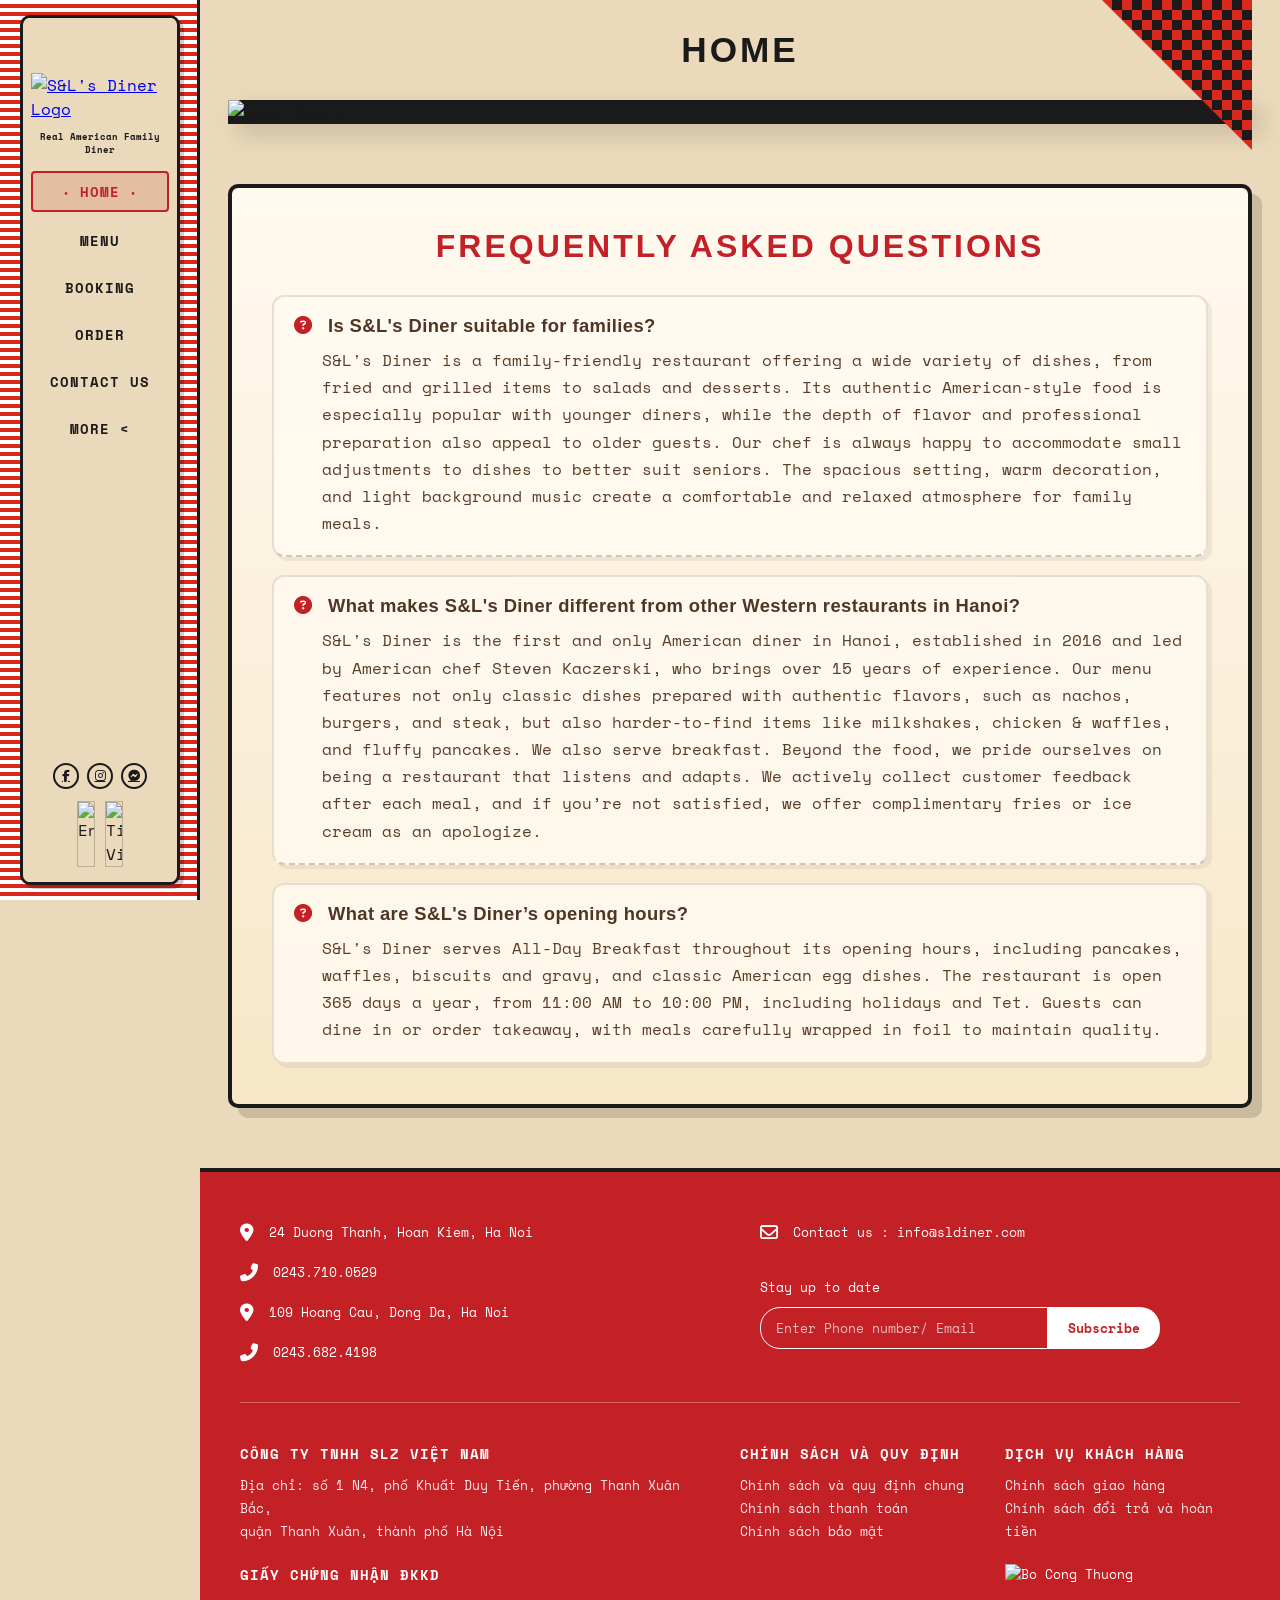
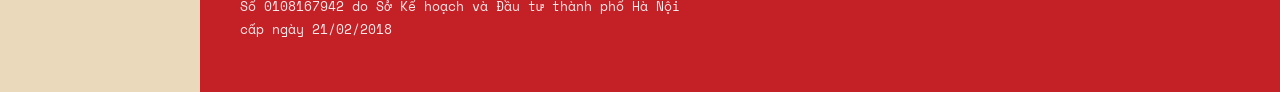
==== commit 554ade31: "update" ====
--- a/index.html
+++ b/index.html
@@ -3,7 +3,7 @@
     <head>
         <meta charset="UTF-8" />
         <meta name="viewport" content="width=device-width, initial-scale=1.0" />
-        <title>S&L Diner - Home</title>
+        <title>S&L's Diner - Home</title>
         <link
             rel="shortcut icon"
             href="https://sldiner.com/wp-content/uploads/2018/12/logo.png"
@@ -27,7 +27,7 @@
             <a href="index.html">
                 <img
                     src="https://sldiner.com/wp-content/themes/yootheme/cache/logo-xoa-nen-7e51f199.webp"
-                    alt="S&L Diner Logo"
+                    alt="S&L's Diner Logo"
                     class="sidebar-logo"
                 />
             </a>
@@ -136,7 +136,7 @@
                                         margin-right: 10px;
                                     "
                                 ></i>
-                                Is S&amp;L Diner suitable for families?
+                                Is S&amp;L's Diner suitable for families?
                             </h3>
                             <p
                                 style="
@@ -145,7 +145,7 @@
                                     padding-left: 28px;
                                 "
                             >
-                                S&amp;L Diner is a family-friendly restaurant
+                                S&amp;L's Diner is a family-friendly restaurant
                                 offering a wide variety of dishes, from fried
                                 and grilled items to salads and desserts. Its
                                 authentic American-style food is especially
@@ -180,7 +180,7 @@
                                         margin-right: 10px;
                                     "
                                 ></i>
-                                What makes S&amp;L Diner different from other
+                                What makes S&amp;L's Diner different from other
                                 Western restaurants in Hanoi?
                             </h3>
                             <p
@@ -190,7 +190,7 @@
                                     padding-left: 28px;
                                 "
                             >
-                                S&amp;L Diner is the first and only American
+                                S&amp;L's Diner is the first and only American
                                 diner in Hanoi, established in 2016 and led by
                                 American chef Steven Kaczerski, who brings over
                                 15 years of experience. Our menu features not
@@ -222,7 +222,7 @@
                                         margin-right: 10px;
                                     "
                                 ></i>
-                                What are S&amp;L Diner’s opening hours?
+                                What are S&amp;L's Diner’s opening hours?
                             </h3>
                             <p
                                 style="
@@ -231,7 +231,7 @@
                                     padding-left: 28px;
                                 "
                             >
-                                S&amp;L Diner serves All-Day Breakfast
+                                S&amp;L's Diner serves All-Day Breakfast
                                 throughout its opening hours, including
                                 pancakes, waffles, biscuits and gravy, and
                                 classic American egg dishes. The restaurant is
--- a/style.css
+++ b/style.css
@@ -372,7 +372,11 @@
     color: #5a3e28;
     line-height: 1.5;
     margin-top: 0;
-    background: linear-gradient(180deg, rgba(248, 226, 186, 0.95) 0%, rgba(244, 221, 186, 0.95) 100%);
+    background: linear-gradient(
+        180deg,
+        rgba(248, 226, 186, 0.95) 0%,
+        rgba(244, 221, 186, 0.95) 100%
+    );
     border: 2px solid rgba(178, 43, 36, 0.18);
     border-radius: 12px;
     padding: 10px 12px;
@@ -467,6 +471,10 @@
 
 .menu-rcm-area tbody tr:first-child th {
     background: linear-gradient(180deg, #f6e2bc 0%, #efd2a0 100%);
+    font-family: "Arial Black", Impact, sans-serif;
+    font-size: 2rem;
+    letter-spacing: 1px;
+    line-height: 1.35;
 }
 
 .menu-rcm-area tbody th,
@@ -490,6 +498,10 @@
 
 .menu-rcm-area tbody tr:first-child th {
     background: linear-gradient(180deg, #f6e2bc 0%, #efd2a0 100%);
+    font-family: "Arial Black", Impact, sans-serif;
+    font-size: 2rem;
+    letter-spacing: 1px;
+    line-height: 1.35;
 }
 
 .menu-rcm-area tbody th,
